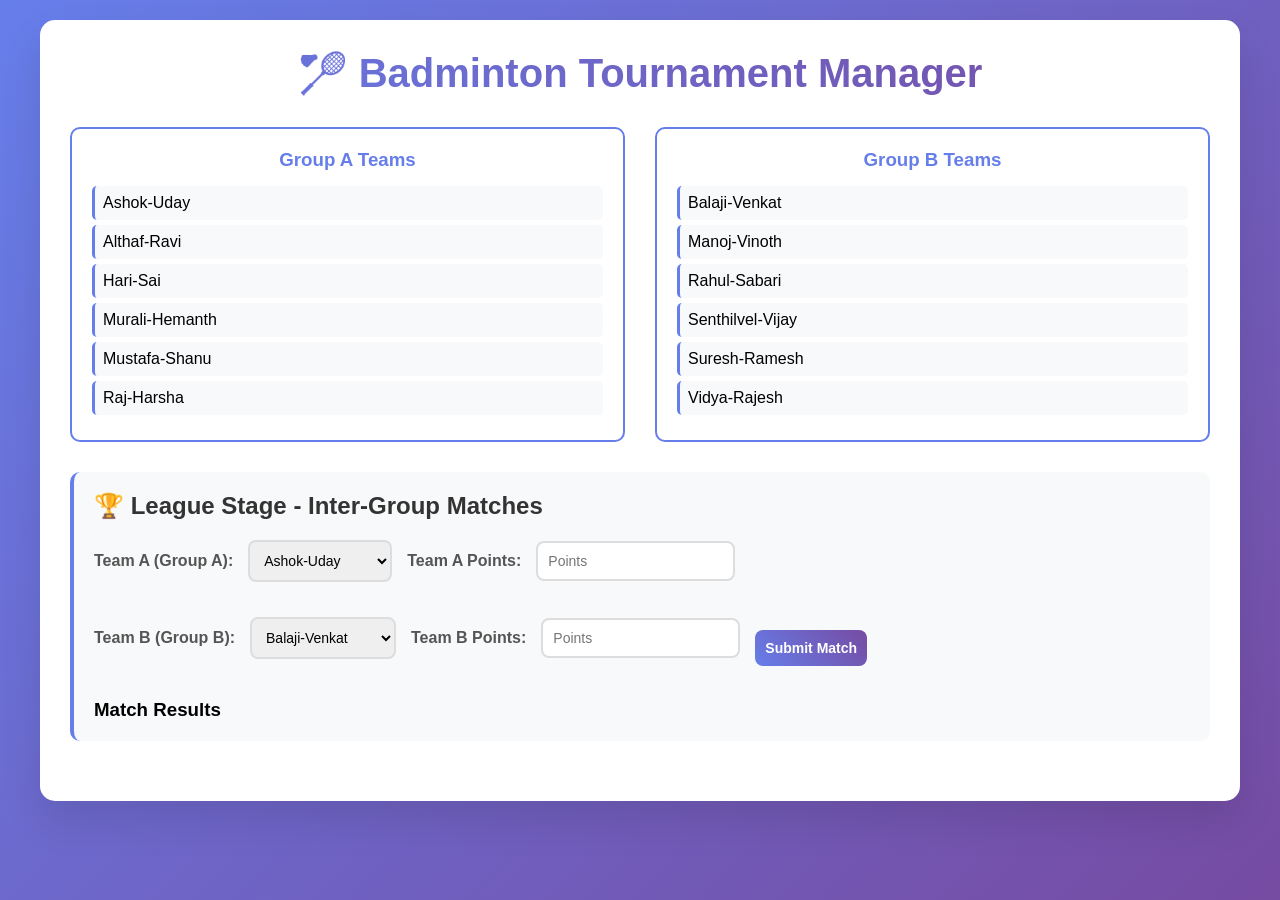
==== index.html @ dc06fa30 "Update Rankings Table" ====
<!DOCTYPE html>
<html lang="en">
<head>
    <meta charset="UTF-8">
    <meta name="viewport" content="width=device-width, initial-scale=1.0">
    <title>Badminton Tournament Manager</title>
    <style>
        * {
            margin: 0;
            padding: 0;
            box-sizing: border-box;
        }
        
        body {
            font-family: 'Arial', sans-serif;
            background: linear-gradient(135deg, #667eea 0%, #764ba2 100%);
            min-height: 100vh;
            padding: 20px;
        }
        
        .container {
            max-width: 1200px;
            margin: 0 auto;
            background: white;
            border-radius: 15px;
            padding: 30px;
            box-shadow: 0 20px 40px rgba(0,0,0,0.1);
        }
        
        h1 {
            text-align: center;
            color: #333;
            margin-bottom: 30px;
            font-size: 2.5em;
            background: linear-gradient(45deg, #667eea, #764ba2);
            -webkit-background-clip: text;
            -webkit-text-fill-color: transparent;
            background-clip: text;
        }
        
        .section {
            margin-bottom: 30px;
            padding: 20px;
            border-radius: 10px;
            background: #f8f9fa;
            border-left: 4px solid #667eea;
        }
        
        .section h2 {
            color: #333;
            margin-bottom: 20px;
            font-size: 1.5em;
        }
        
        .form-group {
            display: flex;
            gap: 15px;
            align-items: center;
            flex-wrap: wrap;
            margin-bottom: 20px;
        }
        
        .form-group label {
            font-weight: bold;
            color: #555;
            min-width: 100px;
        }
        
        select, input, button {
            padding: 10px;
            border: 2px solid #ddd;
            border-radius: 8px;
            font-size: 14px;
            transition: all 0.3s ease;
        }
        
        select:focus, input:focus {
            border-color: #667eea;
            outline: none;
            box-shadow: 0 0 0 3px rgba(102, 126, 234, 0.1);
        }
        
        button {
            background: linear-gradient(45deg, #667eea, #764ba2);
            color: white;
            border: none;
            cursor: pointer;
            font-weight: bold;
            transition: transform 0.3s ease;
        }
        
        button:hover {
            transform: translateY(-2px);
            box-shadow: 0 5px 15px rgba(0,0,0,0.2);
        }
        
        button:disabled {
            opacity: 0.6;
            cursor: not-allowed;
            transform: none;
        }
        
        table {
            width: 100%;
            border-collapse: collapse;
            margin-top: 20px;
            border-radius: 10px;
            overflow: hidden;
            box-shadow: 0 5px 15px rgba(0,0,0,0.1);
        }
        
        th, td {
            padding: 12px;
            text-align: center;
            border-bottom: 1px solid #ddd;
        }
        
        th {
            background: linear-gradient(45deg, #667eea, #764ba2);
            color: white;
            font-weight: bold;
        }
        
        tr:nth-child(even) {
            background-color: #f8f9fa;
        }
        
        tr:hover {
            background-color: #e9ecef;
        }
        
        .ranking-table .top8 {
            background-color: #d4edda !important;
            font-weight: bold;
        }
        
        .tie-breaker {
            background-color: #fff3cd;
            border: 2px solid #ffc107;
            padding: 15px;
            border-radius: 8px;
            margin: 15px 0;
        }
        
        .winner-announcement {
            text-align: center;
            padding: 20px;
            background: linear-gradient(45deg, #28a745, #20c997);
            color: white;
            border-radius: 10px;
            margin-top: 30px;
            font-size: 1.5em;
            font-weight: bold;
        }
        
        .match-result {
            display: inline-block;
            margin: 5px;
            padding: 8px 15px;
            background: #e9ecef;
            border-radius: 20px;
            font-size: 0.9em;
        }
        
        .knockout-match {
            display: flex;
            justify-content: space-between;
            align-items: center;
            background: white;
            padding: 15px;
            margin: 10px 0;
            border-radius: 8px;
            border: 2px solid #ddd;
        }
        
        .teams-setup {
            display: grid;
            grid-template-columns: 1fr 1fr;
            gap: 30px;
            margin-bottom: 30px;
        }
        
        .group {
            padding: 20px;
            background: white;
            border-radius: 10px;
            border: 2px solid #667eea;
        }
        
        .group h3 {
            color: #667eea;
            margin-bottom: 15px;
            text-align: center;
        }
        
        .team-list {
            list-style: none;
            padding: 0;
        }
        
        .team-list li {
            padding: 8px;
            margin: 5px 0;
            background: #f8f9fa;
            border-radius: 5px;
            border-left: 3px solid #667eea;
        }
    </style>
</head>
<body>
    <div class="container">
        <h1>🏸 Badminton Tournament Manager</h1>
        
        <!-- Teams Display -->
        <div class="teams-setup">
            <div class="group">
                <h3>Group A Teams</h3>
                <ul class="team-list" id="groupAList"></ul>
            </div>
            <div class="group">
                <h3>Group B Teams</h3>
                <ul class="team-list" id="groupBList"></ul>
            </div>
        </div>
        
        <!-- League Stage -->
        <div class="section" id="leagueSection">
            <h2>🏆 League Stage - Inter-Group Matches</h2>
            <div class="form-group">
                <div class="form-group">
                     <label>Team A (Group A):</label>
                <select id="teamA"></select>

                <label>Team A Points:</label>
                <input type="number" id="pointsA" min="0" placeholder="Points">
                </div>
               
                <div class="form-group"> 
                     <label>Team B (Group B):</label>
                <select id="teamB"></select>
                
                <label>Team B Points:</label>
                <input type="number" id="pointsB" min="0" placeholder="Points">
                </div>
               
                
                <button onclick="submitMatch()">Submit Match</button>
            </div>
            
            <div id="matchResults">
                <h3>Match Results</h3>
                <table id="resultsTable" style="display: none;">
                    <thead>
                        <tr>
                            <th>Team A</th>
                            <th>Team B</th>
                            <th>Score</th>
                            <th>Winner</th>
                        </tr>
                    </thead>
                    <tbody id="resultsBody"></tbody>
                </table>
            </div>
        </div>
        
        <!-- Rankings -->
        <div class="section" id="rankingsSection" style="display: none;">
            <h2>📊 Team Rankings</h2>
            <table id="rankingsTable" class="ranking-table">
                <thead>
                    <tr>
                        <th>Rank</th>
                        <th>Team</th>
                        <th>Games Played</th>
                        <th>Wins</th>
                        <th>Total Points</th> 
                    </tr>
                </thead>
                <tbody id="rankingsBody"></tbody>
            </table>
        </div>
        
        <!-- Tie Breaker -->
        <div class="section tie-breaker" id="tieBreakerSection" style="display: none;">
            <h2>⚡ Tie Breaker Matches</h2>
            <p>The following teams are tied and need to play additional matches to determine final rankings:</p>
            <div id="tieBreakerMatches"></div>
        </div>
        
        <!-- Knockout Stage -->
        <div class="section" id="knockoutSection" style="display: none;">
            <h2>🥊 Knockout Stage</h2>
            
            <!-- Quarterfinals -->
            <div id="quarterfinalsSection">
                <h3>Quarterfinals</h3>
                <div id="quarterfinalMatches"></div>
            </div>
            
            <!-- Semifinals -->
            <div id="semifinalsSection" style="display: none;">
                <h3>Semifinals</h3>
                <div id="semifinalMatches"></div>
            </div>
            
            <!-- Finals -->
            <div id="finalsSection" style="display: none;">
                <h3>3rd Place & Final</h3>
                <div id="finalMatches"></div>
            </div>
        </div>
        
        <!-- Winner -->
        <div id="winnerSection" style="display: none;" class="winner-announcement">
            <h2>🏆 Tournament Results 🏆</h2>
            <div id="finalResults"></div>
        </div>
    </div>

    <script src="script.js"></script>
</body>
</html>
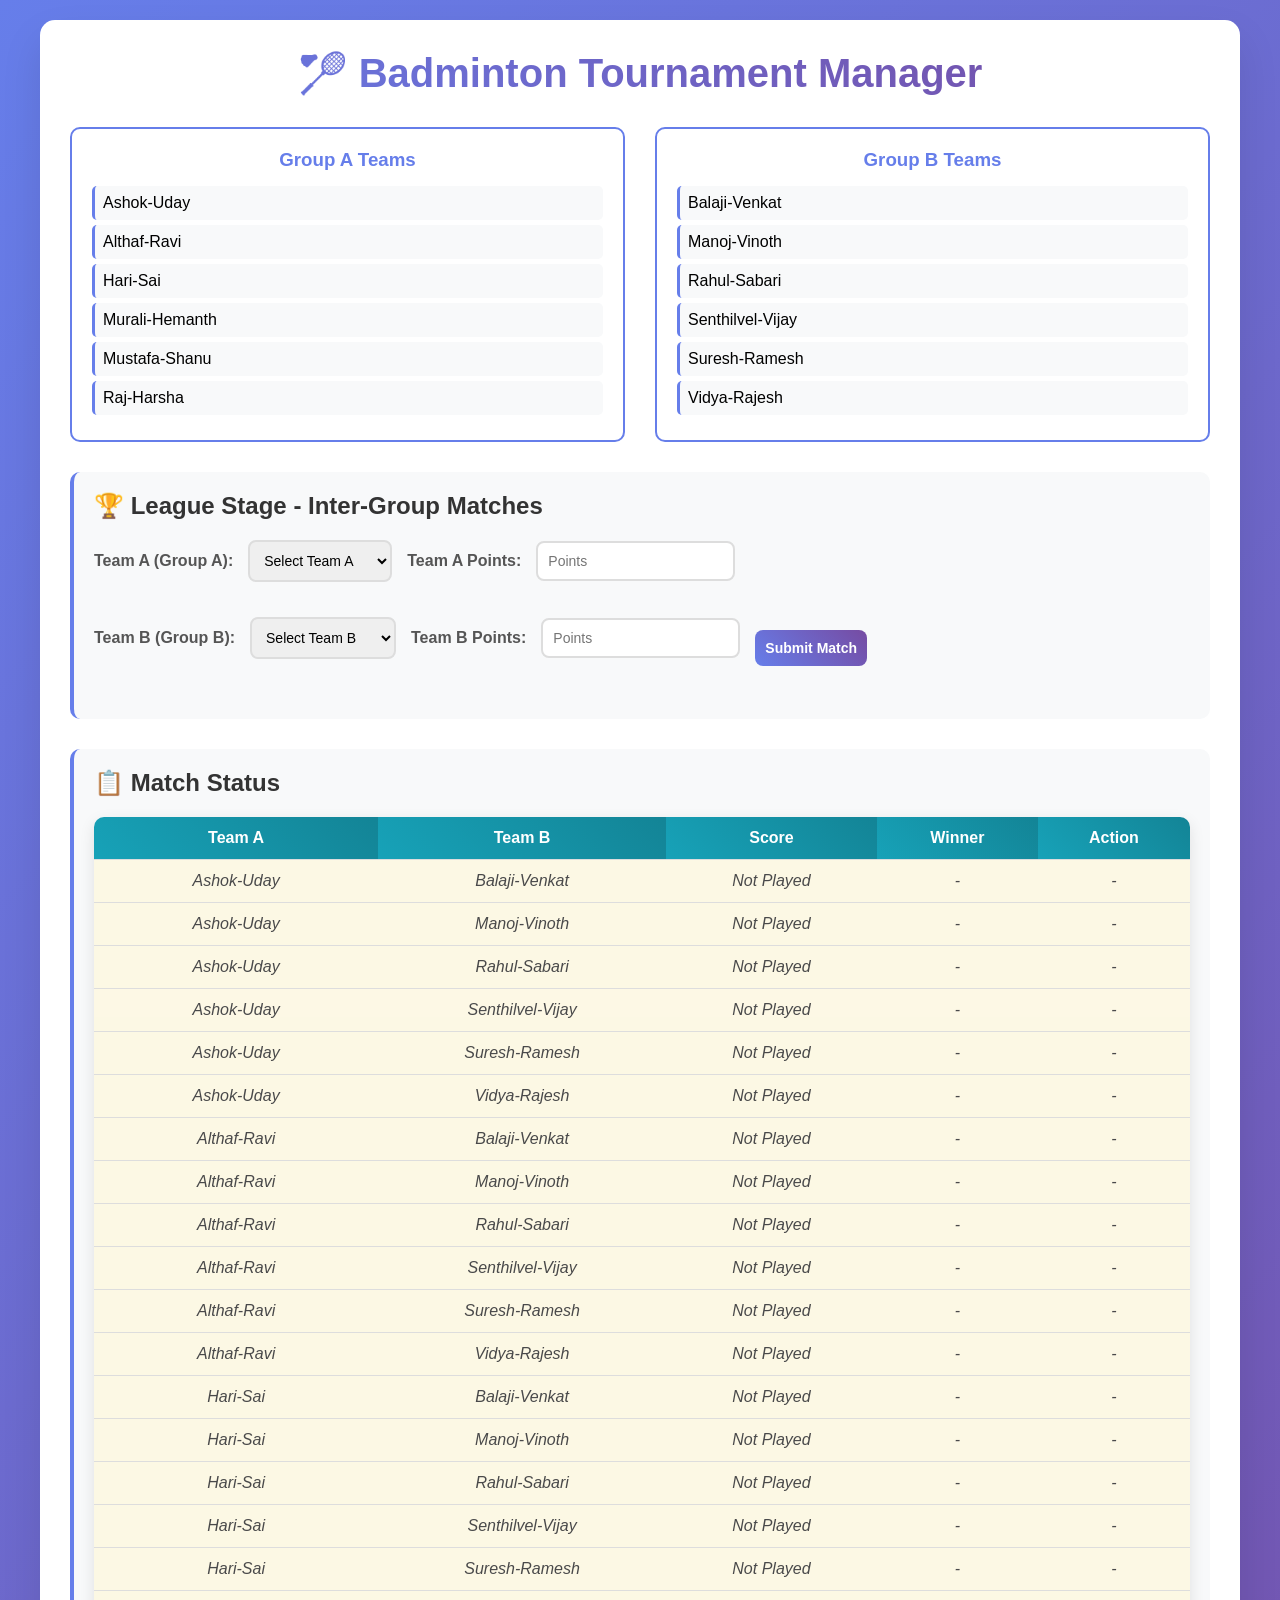
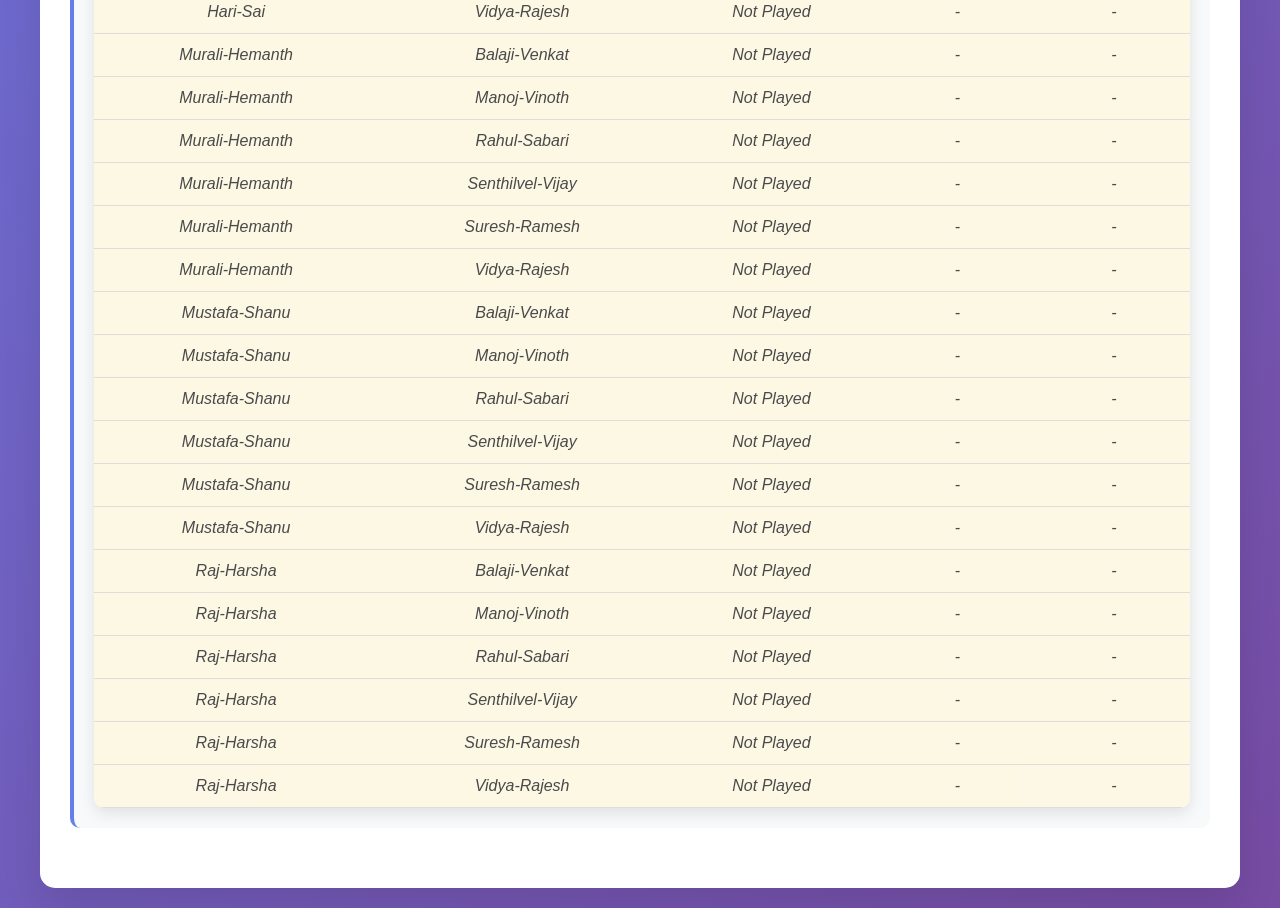
==== commit 94434dc7: "updated code" ====
--- a/index.html
+++ b/index.html
@@ -205,6 +205,102 @@
             border-radius: 5px;
             border-left: 3px solid #667eea;
         }
+        
+        /* New styles for updated features */
+        .tag {
+            display: inline-block;
+            padding: 3px 8px;
+            margin: 0 3px;
+            border-radius: 12px;
+            font-size: 0.75em;
+            font-weight: bold;
+            white-space: nowrap;
+        }
+        
+        .head-to-head {
+            background-color: #28a745;
+            color: white;
+        }
+        
+        .tie-breaker-tag {
+            background-color: #fd7e14;
+            color: white;
+        }
+        
+        .remaining-match {
+            background-color: #fff8dc !important;
+            font-style: italic;
+            opacity: 0.7;
+        }
+        
+        .played-match {
+            background-color: white;
+        }
+        
+        .separator-row {
+            background-color: #495057 !important;
+            color: white !important;
+            text-align: center;
+            font-weight: bold;
+            font-size: 1.1em;
+        }
+        
+        .separator-row td {
+            padding: 15px;
+            border-top: 2px solid #495057;
+            border-bottom: 2px solid #495057;
+        }
+        
+        .edit-btn {
+            background: none;
+            border: none;
+            font-size: 18px;
+            cursor: pointer;
+            padding: 5px;
+            border-radius: 4px;
+            transition: background-color 0.3s ease;
+        }
+        
+        .edit-btn:hover {
+            background-color: #e9ecef;
+            transform: none;
+        }
+        
+        .match-status-table th {
+            background: linear-gradient(45deg, #17a2b8, #138496);
+        }
+        
+        .status-cell {
+            min-width: 150px;
+        }
+        
+        /* Responsive adjustments */
+        @media (max-width: 768px) {
+            .container {
+                padding: 15px;
+            }
+            
+            .teams-setup {
+                grid-template-columns: 1fr;
+            }
+            
+            .form-group {
+                flex-direction: column;
+                align-items: stretch;
+            }
+            
+            .form-group label {
+                min-width: auto;
+            }
+            
+            table {
+                font-size: 12px;
+            }
+            
+            th, td {
+                padding: 8px 4px;
+            }
+        }
     </style>
 </head>
 <body>
@@ -229,43 +325,67 @@
             <div class="form-group">
                 <div class="form-group">
                      <label>Team A (Group A):</label>
-                <select id="teamA"></select>
+                    <select id="teamA">
+                        <option value="">Select Team A</option>
+                    </select>
 
-                <label>Team A Points:</label>
-                <input type="number" id="pointsA" min="0" placeholder="Points">
+                    <label>Team A Points:</label>
+                    <input type="number" id="pointsA" min="0" placeholder="Points">
                 </div>
                
                 <div class="form-group"> 
                      <label>Team B (Group B):</label>
-                <select id="teamB"></select>
+                    <select id="teamB">
+                        <option value="">Select Team B</option>
+                    </select>
                 
-                <label>Team B Points:</label>
-                <input type="number" id="pointsB" min="0" placeholder="Points">
+                    <label>Team B Points:</label>
+                    <input type="number" id="pointsB" min="0" placeholder="Points">
                 </div>
                
-                
-                <button onclick="submitMatch()">Submit Match</button>
-            </div>
-            
-            <div id="matchResults">
-                <h3>Match Results</h3>
-                <table id="resultsTable" style="display: none;">
-                    <thead>
-                        <tr>
-                            <th>Team A</th>
-                            <th>Team B</th>
-                            <th>Score</th>
-                            <th>Winner</th>
-                        </tr>
-                    </thead>
-                    <tbody id="resultsBody"></tbody>
-                </table>
-            </div>
+                <button id="Submit" onclick="submitMatch()">Submit Match</button>
+            </div>
+        </div>
+
+        <!-- Match Status Table -->
+        <div class="section" id="matchStatusSection">
+            <h2>📋 Match Status</h2>
+            <table id="matchStatusTable" class="match-status-table" style="display: none;">
+                <thead>
+                    <tr>
+                        <th>Team A</th>
+                        <th>Team B</th>
+                        <th>Score</th>
+                        <th>Winner</th>
+                        <th>Action</th>
+                    </tr>
+                </thead>
+                <tbody id="matchStatusBody"></tbody>
+            </table>
+        </div>
+        
+        <!-- Match Results -->
+        <div class="section" id="matchResultsSection" style="display: none;">
+            <h2>🎯 Recent Match Results</h2>
+            <table id="resultsTable">
+                <thead>
+                    <tr>
+                        <th>Team A</th>
+                        <th>Team B</th>
+                        <th>Score</th>
+                        <th>Winner</th>
+                    </tr>
+                </thead>
+                <tbody id="resultsBody"></tbody>
+            </table>
         </div>
         
         <!-- Rankings -->
         <div class="section" id="rankingsSection" style="display: none;">
             <h2>📊 Team Rankings</h2>
+            <p style="margin-bottom: 15px; color: #666; font-style: italic;">
+                Top 8 teams (highlighted in green) qualify for knockout stage
+            </p>
             <table id="rankingsTable" class="ranking-table">
                 <thead>
                     <tr>
@@ -273,7 +393,8 @@
                         <th>Team</th>
                         <th>Games Played</th>
                         <th>Wins</th>
-                        <th>Total Points</th> 
+                        <th>Total Points</th>
+                        <th class="status-cell">Status</th>
                     </tr>
                 </thead>
                 <tbody id="rankingsBody"></tbody>
@@ -283,7 +404,9 @@
         <!-- Tie Breaker -->
         <div class="section tie-breaker" id="tieBreakerSection" style="display: none;">
             <h2>⚡ Tie Breaker Matches</h2>
-            <p>The following teams are tied and need to play additional matches to determine final rankings:</p>
+            <p style="margin-bottom: 15px; color: #666;">
+                The following teams are tied and need to play additional matches to determine final rankings:
+            </p>
             <div id="tieBreakerMatches"></div>
         </div>
         
@@ -293,7 +416,10 @@
             
             <!-- Quarterfinals -->
             <div id="quarterfinalsSection">
-                <h3>Quarterfinals</h3>
+                <h3>Quarterfinals (Top 8 Teams)</h3>
+                <p style="margin-bottom: 15px; color: #666; font-size: 0.9em;">
+                    1 vs 8, 2 vs 7, 3 vs 6, 4 vs 5
+                </p>
                 <div id="quarterfinalMatches"></div>
             </div>
             
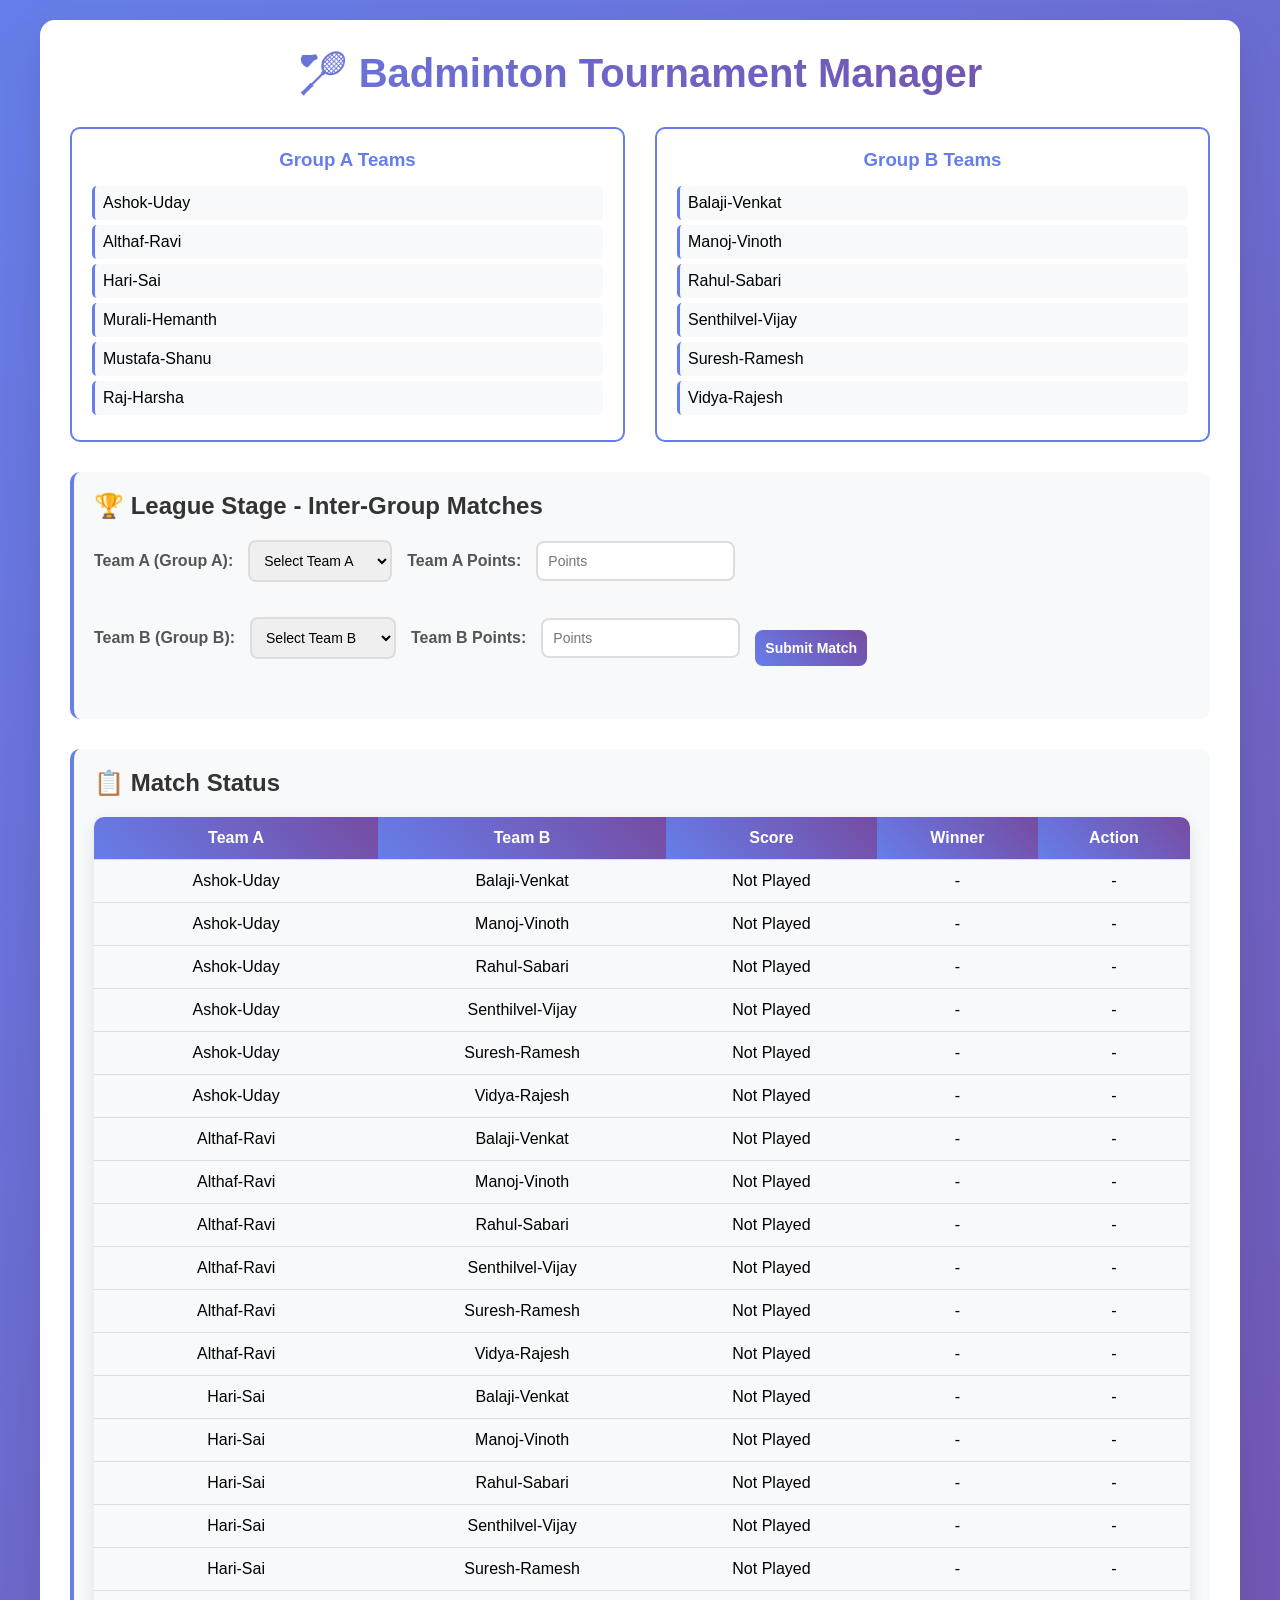
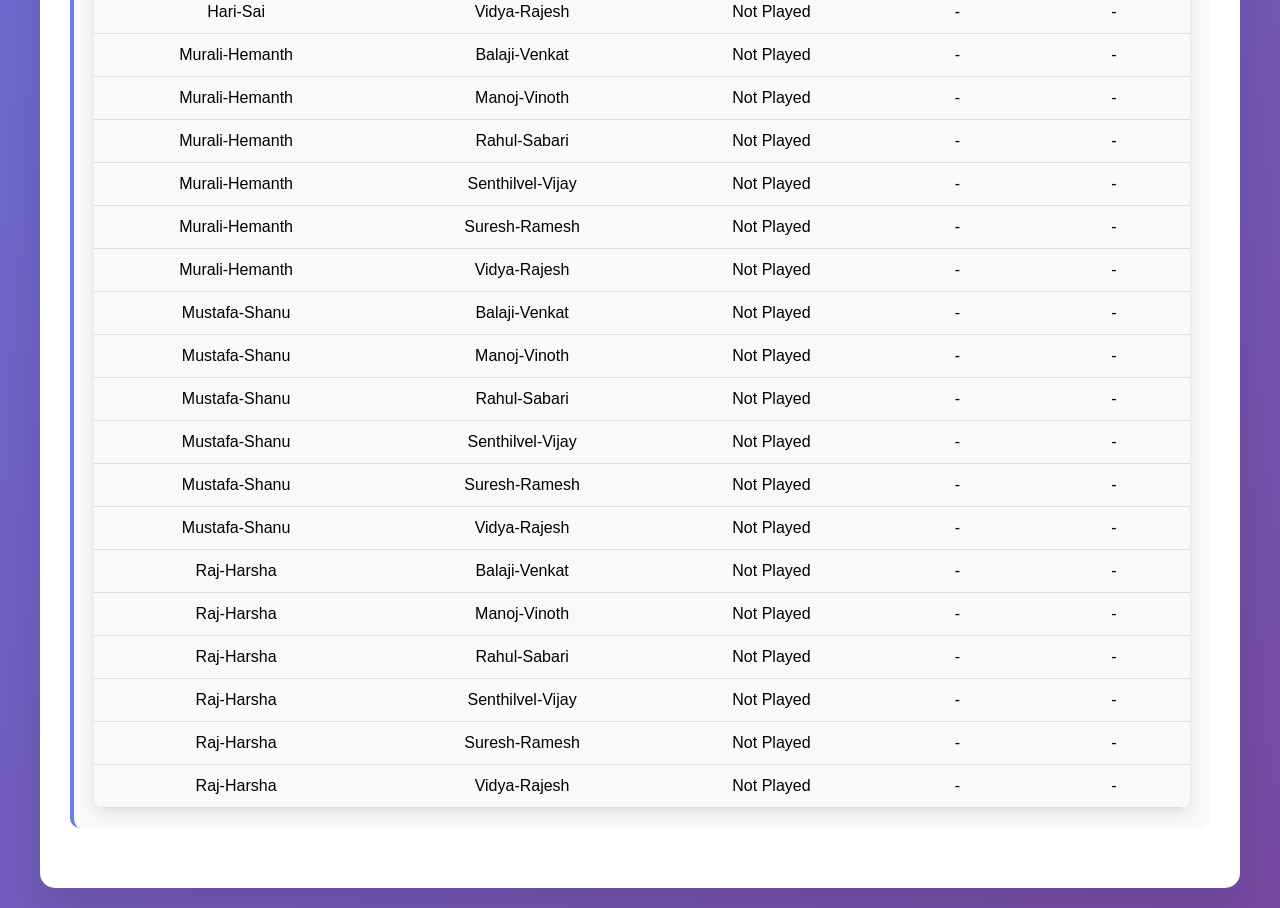
==== commit 4dd39897: "script + HTML" ====
--- a/index.html
+++ b/index.html
@@ -153,15 +153,6 @@
             font-weight: bold;
         }
         
-        .match-result {
-            display: inline-block;
-            margin: 5px;
-            padding: 8px 15px;
-            background: #e9ecef;
-            border-radius: 20px;
-            font-size: 0.9em;
-        }
-        
         .knockout-match {
             display: flex;
             justify-content: space-between;
@@ -206,49 +197,9 @@
             border-left: 3px solid #667eea;
         }
         
-        /* New styles for updated features */
-        .tag {
-            display: inline-block;
-            padding: 3px 8px;
-            margin: 0 3px;
-            border-radius: 12px;
-            font-size: 0.75em;
+        .top8 {
+            background-color: #d4edda !important;
             font-weight: bold;
-            white-space: nowrap;
-        }
-        
-        .head-to-head {
-            background-color: #28a745;
-            color: white;
-        }
-        
-        .tie-breaker-tag {
-            background-color: #fd7e14;
-            color: white;
-        }
-        
-        .remaining-match {
-            background-color: #fff8dc !important;
-            font-style: italic;
-            opacity: 0.7;
-        }
-        
-        .played-match {
-            background-color: white;
-        }
-        
-        .separator-row {
-            background-color: #495057 !important;
-            color: white !important;
-            text-align: center;
-            font-weight: bold;
-            font-size: 1.1em;
-        }
-        
-        .separator-row td {
-            padding: 15px;
-            border-top: 2px solid #495057;
-            border-bottom: 2px solid #495057;
         }
         
         .edit-btn {
@@ -266,15 +217,6 @@
             transform: none;
         }
         
-        .match-status-table th {
-            background: linear-gradient(45deg, #17a2b8, #138496);
-        }
-        
-        .status-cell {
-            min-width: 150px;
-        }
-        
-        /* Responsive adjustments */
         @media (max-width: 768px) {
             .container {
                 padding: 15px;
@@ -350,7 +292,7 @@
         <!-- Match Status Table -->
         <div class="section" id="matchStatusSection">
             <h2>📋 Match Status</h2>
-            <table id="matchStatusTable" class="match-status-table" style="display: none;">
+            <table id="matchStatusTable" style="display: none;">
                 <thead>
                     <tr>
                         <th>Team A</th>
@@ -394,7 +336,7 @@
                         <th>Games Played</th>
                         <th>Wins</th>
                         <th>Total Points</th>
-                        <th class="status-cell">Status</th>
+                        <th>Status</th>
                     </tr>
                 </thead>
                 <tbody id="rankingsBody"></tbody>
@@ -405,7 +347,7 @@
         <div class="section tie-breaker" id="tieBreakerSection" style="display: none;">
             <h2>⚡ Tie Breaker Matches</h2>
             <p style="margin-bottom: 15px; color: #666;">
-                The following teams are tied and need to play additional matches to determine final rankings:
+                The following teams are tied and need to play additional matches to determine final rankings for top 8 positions:
             </p>
             <div id="tieBreakerMatches"></div>
         </div>
@@ -443,6 +385,973 @@
         </div>
     </div>
 
-    <script src="script.js"></script>
-</body>
-</html>+    <script>
+        // Tournament data
+        const groupA = ['Ashok-Uday', 'Althaf-Ravi', 'Hari-Sai', 'Murali-Hemanth', 'Mustafa-Shanu', 'Raj-Harsha'];
+        const groupB = ['Balaji-Venkat', 'Manoj-Vinoth', 'Rahul-Sabari', 'Senthilvel-Vijay', 'Suresh-Ramesh', 'Vidya-Rajesh'];
+
+        let matchResults = [];
+        let teamStats = {};
+        let tieBreakerResults = [];
+        let tieBreakerProcessed = false;
+        let knockoutResults = {
+            quarterfinals: [],
+            semifinals: [],
+            final: null,
+            thirdPlace: null
+        };
+
+        // Initialize
+        function init() {
+            // Initialize team stats
+            [...groupA, ...groupB].forEach(team => {
+                teamStats[team] = {
+                    wins: 0,
+                    totalPoints: 0,
+                    gamesPlayed: 0,
+                    opponents: [],
+                    headToHeadWinner: false,
+                    tieBreakerWinner: false,
+                    tieBreakerRank: null,
+                    group: groupA.includes(team) ? 'A' : 'B'
+                };
+            });
+            
+            populateTeamLists();
+            populateDropdowns();
+            updateMatchStatusTable();
+        }
+
+        function populateTeamLists() {
+            const groupAList = document.getElementById('groupAList');
+            const groupBList = document.getElementById('groupBList');
+            
+            groupA.forEach(team => {
+                const li = document.createElement('li');
+                li.textContent = team;
+                groupAList.appendChild(li);
+            });
+            
+            groupB.forEach(team => {
+                const li = document.createElement('li');
+                li.textContent = team;
+                groupBList.appendChild(li);
+            });
+        }
+
+        function populateDropdowns() {
+            const teamASelect = document.getElementById('teamA');
+            const teamBSelect = document.getElementById('teamB');
+            
+            groupA.forEach(team => {
+                const option = document.createElement('option');
+                option.value = team;
+                option.textContent = team;
+                teamASelect.appendChild(option);
+            });
+            
+            groupB.forEach(team => {
+                const option = document.createElement('option');
+                option.value = team;
+                option.textContent = team;
+                teamBSelect.appendChild(option);
+            });
+            
+            updateAvailableMatches();
+        }
+
+        function updateAvailableMatches() {
+            const teamASelect = document.getElementById('teamA');
+            const teamBSelect = document.getElementById('teamB');
+            
+            // Get all played matches
+            const playedMatches = matchResults.map(match => `${match.teamA}-${match.teamB}`);
+            
+            // Update options based on available matches
+            Array.from(teamASelect.options).forEach(option => {
+                if (option.value) {
+                    const hasAvailableOpponent = groupB.some(teamB => {
+                        const matchKey = `${option.value}-${teamB}`;
+                        return !playedMatches.includes(matchKey);
+                    });
+                    option.disabled = !hasAvailableOpponent;
+                }
+            });
+            
+            updateTeamBOptions();
+        }
+
+        function updateTeamBOptions() {
+            const teamASelect = document.getElementById('teamA');
+            const teamBSelect = document.getElementById('teamB');
+            const selectedTeamA = teamASelect.value;
+            
+            if (!selectedTeamA) return;
+            
+            const playedMatches = matchResults.map(match => `${match.teamA}-${match.teamB}`);
+            
+            Array.from(teamBSelect.options).forEach(option => {
+                if (option.value) {
+                    const matchKey = `${selectedTeamA}-${option.value}`;
+                    option.disabled = playedMatches.includes(matchKey);
+                }
+            });
+        }
+
+        // Generate all possible matches
+        function getAllPossibleMatches() {
+            const allMatches = [];
+            groupA.forEach(teamA => {
+                groupB.forEach(teamB => {
+                    allMatches.push({ teamA, teamB });
+                });
+            });
+            return allMatches;
+        }
+
+        // Update match status table
+        function updateMatchStatusTable() {
+            const tbody = document.getElementById('matchStatusBody');
+            if (!tbody) return;
+            
+            tbody.innerHTML = '';
+            
+            const allMatches = getAllPossibleMatches();
+            const playedMatches = matchResults.map(match => `${match.teamA}-${match.teamB}`);
+            
+            // Separate remaining and played matches
+            const remainingMatches = allMatches.filter(match => 
+                !playedMatches.includes(`${match.teamA}-${match.teamB}`)
+            );
+            
+            const playedMatchesData = matchResults.slice();
+            
+            // Add remaining matches first
+            remainingMatches.forEach(match => {
+                const row = tbody.insertRow();
+                row.classList.add('remaining-match');
+                row.insertCell(0).textContent = match.teamA;
+                row.insertCell(1).textContent = match.teamB;
+                row.insertCell(2).textContent = 'Not Played';
+                row.insertCell(3).textContent = '-';
+                row.insertCell(4).textContent = '-';
+            });
+            
+            // Add separator row if there are both remaining and played matches
+            if (remainingMatches.length > 0 && playedMatchesData.length > 0) {
+                const separatorRow = tbody.insertRow();
+                separatorRow.classList.add('separator-row');
+                separatorRow.innerHTML = '<td colspan="5"><strong>PLAYED MATCHES</strong></td>';
+            }
+            
+            // Add played matches
+            playedMatchesData.forEach((match, index) => {
+                const row = tbody.insertRow();
+                row.classList.add('played-match');
+                row.insertCell(0).textContent = match.teamA;
+                row.insertCell(1).textContent = match.teamB;
+                row.insertCell(2).textContent = `${match.pointsA} - ${match.pointsB}`;
+                row.insertCell(3).textContent = match.winner;
+                
+                const editCell = row.insertCell(4);
+                const editBtn = document.createElement('button');
+                editBtn.innerHTML = '✏️';
+                editBtn.className = 'edit-btn';
+                editBtn.onclick = () => editMatch(index);
+                editBtn.title = 'Edit match result';
+                editCell.appendChild(editBtn);
+            });
+            
+            // Show the table
+            const table = document.getElementById('matchStatusTable');
+            if (table) {
+                table.style.display = 'table';
+            }
+        }
+
+        // Edit match function
+        function editMatch(matchIndex) {
+            const match = matchResults[matchIndex];
+            const newPointsA = prompt(`Enter new points for ${match.teamA}:`, match.pointsA);
+            const newPointsB = prompt(`Enter new points for ${match.teamB}:`, match.pointsB);
+            
+            if (newPointsA === null || newPointsB === null) return;
+            
+            const pointsA = parseInt(newPointsA);
+            const pointsB = parseInt(newPointsB);
+            
+            if (isNaN(pointsA) || isNaN(pointsB)) {
+                alert('Please enter valid numbers');
+                return;
+            }
+            
+            if (pointsA === pointsB) {
+                alert('Points cannot be equal. One team must win.');
+                return;
+            }
+            
+            // Update the match result
+            const oldPointsA = match.pointsA;
+            const oldPointsB = match.pointsB;
+            const oldWinner = match.winner;
+            
+            match.pointsA = pointsA;
+            match.pointsB = pointsB;
+            match.winner = pointsA > pointsB ? match.teamA : match.teamB;
+            
+            // Update team stats
+            teamStats[match.teamA].totalPoints = teamStats[match.teamA].totalPoints - oldPointsA + pointsA;
+            teamStats[match.teamB].totalPoints = teamStats[match.teamB].totalPoints - oldPointsB + pointsB;
+            
+            // Update wins
+            if (oldWinner === match.teamA) {
+                teamStats[match.teamA].wins--;
+            } else {
+                teamStats[match.teamB].wins--;
+            }
+            
+            if (match.winner === match.teamA) {
+                teamStats[match.teamA].wins++;
+            } else {
+                teamStats[match.teamB].wins++;
+            }
+            
+            // Reset tie breaker and head-to-head flags
+            Object.keys(teamStats).forEach(team => {
+                teamStats[team].headToHeadWinner = false;
+                teamStats[team].tieBreakerWinner = false;
+                teamStats[team].tieBreakerRank = null;
+            });
+            
+            // Reset tie breaker processed flag
+            tieBreakerProcessed = false;
+            tieBreakerResults = [];
+            
+            // Clear tie breaker section
+            document.getElementById('tieBreakerSection').style.display = 'none';
+            document.getElementById('tieBreakerMatches').innerHTML = '';
+            
+            // Update displays
+            updateMatchResults();
+            updateRankings();
+            updateMatchStatusTable();
+            
+            // Check if league stage is complete
+            if (matchResults.length === 36) {
+                checkForTieBreakers();
+            }
+        }
+
+        // Add event listener for team A selection
+        document.addEventListener('DOMContentLoaded', function() {
+            const teamASelect = document.getElementById('teamA');
+            if (teamASelect) {
+                teamASelect.addEventListener('change', updateTeamBOptions);
+            }
+        });
+
+        function submitMatch() {
+            const teamA = document.getElementById('teamA').value;
+            const teamB = document.getElementById('teamB').value;
+            const pointsA = parseInt(document.getElementById('pointsA').value) || 0;
+            const pointsB = parseInt(document.getElementById('pointsB').value) || 0;
+            
+            if (!teamA || !teamB) {
+                alert('Please select both teams');
+                return;
+            }
+            
+            if (pointsA === pointsB) {
+                alert('Points cannot be equal. One team must win.');
+                return;
+            }
+            
+            // Check if match already played
+            const matchExists = matchResults.some(match => 
+                (match.teamA === teamA && match.teamB === teamB) ||
+                (match.teamA === teamB && match.teamB === teamA)
+            );
+            
+            if (matchExists) {
+                alert('This match has already been played!');
+                return;
+            }
+            
+            const winner = pointsA > pointsB ? teamA : teamB;
+            
+            // Record match
+            matchResults.push({
+                teamA,
+                teamB,
+                pointsA,
+                pointsB,
+                winner
+            });
+            
+            // Update team stats
+            teamStats[teamA].gamesPlayed++;
+            teamStats[teamB].gamesPlayed++;
+            teamStats[teamA].totalPoints += pointsA;
+            teamStats[teamB].totalPoints += pointsB;
+            teamStats[teamA].opponents.push(teamB);
+            teamStats[teamB].opponents.push(teamA);
+            
+            if (winner === teamA) {
+                teamStats[teamA].wins++;
+            } else {
+                teamStats[teamB].wins++;
+            }
+            
+            // Clear form
+            document.getElementById('pointsA').value = '';
+            document.getElementById('pointsB').value = '';
+            
+            // Update displays
+            updateMatchResults();
+            updateRankings();
+            updateAvailableMatches();
+            updateMatchStatusTable();
+            
+            // Check if league stage is complete
+            if (matchResults.length === 36) { // 6x6 = 36 matches
+                checkForTieBreakers();
+            }
+        }
+
+        function updateMatchResults() {
+            const table = document.getElementById('resultsTable');
+            const tbody = document.getElementById('resultsBody');
+            
+            tbody.innerHTML = '';
+            
+            matchResults.forEach(match => {
+                const row = tbody.insertRow();
+                row.insertCell(0).textContent = match.teamA;
+                row.insertCell(1).textContent = match.teamB;
+                row.insertCell(2).textContent = `${match.pointsA} - ${match.pointsB}`;
+                row.insertCell(3).textContent = match.winner;
+            });
+            
+            document.getElementById('matchResultsSection').style.display = 'block';
+        }
+
+        function updateRankings() {
+            // Sort teams by wins first, then by points, then by tie breaker rank
+            const rankings = Object.entries(teamStats)
+                .sort((a, b) => {
+                    // First by wins
+                    if (b[1].wins !== a[1].wins) return b[1].wins - a[1].wins;
+                    // Then by total points
+                    if (b[1].totalPoints !== a[1].totalPoints) return b[1].totalPoints - a[1].totalPoints;
+                    // Then by tie breaker rank (lower number = better rank)
+                    if (a[1].tieBreakerRank !== null && b[1].tieBreakerRank !== null) {
+                        return a[1].tieBreakerRank - b[1].tieBreakerRank;
+                    }
+                    return 0;
+                });
+            
+            const tbody = document.getElementById('rankingsBody');
+            tbody.innerHTML = '';
+            
+            rankings.forEach((entry, index) => {
+                const row = tbody.insertRow();
+                row.insertCell(0).textContent = index + 1;
+                row.insertCell(1).textContent = entry[0];
+                row.insertCell(2).textContent = entry[1].gamesPlayed;
+                row.insertCell(3).textContent = entry[1].wins;
+                row.insertCell(4).textContent = entry[1].totalPoints;
+                
+                // Add status tags
+                let status = '';
+                if (entry[1].headToHeadWinner) {
+                    status += '<span class="tag head-to-head">Head to Head Winner</span>';
+                }
+                if (entry[1].tieBreakerWinner) {
+                    status += '<span class="tag tie-breaker-tag">Tie Break Winner</span>';
+                }
+                row.insertCell(5).innerHTML = status;
+                
+                // Highlight top 8
+                if (index < 8) {
+                    row.classList.add('top8');
+                }
+            });
+            
+            document.getElementById('rankingsSection').style.display = 'block';
+        }
+
+        function checkForTieBreakers() {
+            // Prevent duplicate processing
+            if (tieBreakerProcessed) {
+                return;
+            }
+            
+            console.log('Checking for tie breakers...');
+            
+            // Reset all flags first
+            Object.keys(teamStats).forEach(team => {
+                teamStats[team].headToHeadWinner = false;
+                teamStats[team].tieBreakerWinner = false;
+                teamStats[team].tieBreakerRank = null;
+            });
+            
+            const rankings = Object.entries(teamStats)
+                .sort((a, b) => {
+                    if (b[1].wins !== a[1].wins) return b[1].wins - a[1].wins;
+                    if (b[1].totalPoints !== a[1].totalPoints) return b[1].totalPoints - a[1].totalPoints;
+                    return 0;
+                });
+            
+            console.log('Current rankings:', rankings.map((r, i) => `${i+1}. ${r[0]} (W:${r[1].wins}, P:${r[1].totalPoints})`));
+            
+            // NEW LOGIC: Only check ties that affect top 8 positions AND involve same-group teams
+            const tiedGroups = [];
+            let i = 0;
+            while (i < rankings.length) {
+                let currentGroup = [rankings[i][0]];
+                let j = i + 1;
+                
+                while (j < rankings.length && 
+                       rankings[j][1].wins === rankings[i][1].wins && 
+                       rankings[j][1].totalPoints === rankings[i][1].totalPoints) {
+                    currentGroup.push(rankings[j][0]);
+                    j++;
+                }
+                
+                if (currentGroup.length > 1) {
+                    const startPosition = i + 1;
+                    const endPosition = j;
+                    
+                    // Only need tie-breaker if:
+                    // 1. The tie crosses the top 8 boundary (positions 8-9)
+                    // 2. OR teams from the same group are involved in positions that could affect top 8
+                    const crossesTop8Boundary = startPosition <= 8 && endPosition > 8;
+                    const hasSameGroupTeams = checkSameGroupInTie(currentGroup);
+                    const affectsTop8 = startPosition <= 10; // Check a bit beyond top 8 to be safe
+                    
+                    console.log(`Tied group at positions ${startPosition}-${endPosition}: ${currentGroup.join(', ')}`);
+                    console.log(`Crosses top 8 boundary: ${crossesTop8Boundary}, Has same group teams: ${hasSameGroupTeams}, Affects top 8: ${affectsTop8}`);
+                    
+                    if (affectsTop8 && (crossesTop8Boundary || hasSameGroupTeams)) {
+                        console.log(`Processing tie-breaker for: ${currentGroup.join(', ')}`);
+                        
+                        const resolved = resolveByHeadToHead(currentGroup);
+                        if (!resolved) {
+                            tiedGroups.push({
+                                teams: currentGroup,
+                                positions: currentGroup.map(team => 
+                                    rankings.findIndex(entry => entry[0] === team) + 1
+                                ),
+                                startPos: startPosition
+                            });
+                        } else {
+                            console.log(`Resolved by head-to-head: ${currentGroup.join(', ')}`);
+                        }
+                    } else {
+                        console.log(`Skipping tie-breaker (doesn't affect top 8 qualification): ${currentGroup.join(', ')}`);
+                    }
+                }
+                
+                i = j;
+            }
+            
+            if (tiedGroups.length === 0) {
+                console.log('No tie breakers needed, starting knockout stage');
+                updateRankings();
+                startKnockoutStage();
+            } else {
+                console.log(`Creating ${tiedGroups.length} tie-breaker(s)`);
+                tiedGroups.forEach(group => {
+                    createTieBreaker(group.teams, group.startPos);
+                });
+                tieBreakerProcessed = true;
+            }
+        }
+
+        function checkSameGroupInTie(teams) {
+            const groupATeams = teams.filter(team => teamStats[team].group === 'A');
+            const groupBTeams = teams.filter(team => teamStats[team].group === 'B');
+            return groupATeams.length > 1 || groupBTeams.length > 1;
+        }
+
+        function resolveByHeadToHead(tiedTeams) {
+            // Check if all teams have played each other
+            for (let i = 0; i < tiedTeams.length; i++) {
+                for (let j = i + 1; j < tiedTeams.length; j++) {
+                    const teamA = tiedTeams[i];
+                    const teamB = tiedTeams[j];
+                    
+                    const hasPlayed = matchResults.some(match =>
+                        (match.teamA === teamA && match.teamB === teamB) ||
+                        (match.teamA === teamB && match.teamB === teamA)
+                    );
+                    
+                    if (!hasPlayed) {
+                        return false; // Need tie breaker
+                    }
+                }
+            }
+            
+            // All have played, resolve by head-to-head
+            const h2hStats = {};
+            tiedTeams.forEach(team => {
+                h2hStats[team] = { wins: 0, points: 0 };
+            });
+            
+            matchResults.forEach(match => {
+                if (tiedTeams.includes(match.teamA) && tiedTeams.includes(match.teamB)) {
+                    if (match.winner === match.teamA) {
+                        h2hStats[match.teamA].wins++;
+                    } else {
+                        h2hStats[match.teamB].wins++;
+                    }
+                    h2hStats[match.teamA].points += match.pointsA;
+                    h2hStats[match.teamB].points += match.pointsB;
+                }
+            });
+            
+            // Sort by head-to-head performance
+            const h2hRanked = Object.entries(h2hStats)
+                .sort((a, b) => {
+                    if (b[1].wins !== a[1].wins) return b[1].wins - a[1].wins;
+                    return b[1].points - a[1].points;
+                });
+            
+            // Check if head-to-head actually resolves the tie
+            let isResolved = true;
+            for (let i = 0; i < h2hRanked.length - 1; i++) {
+                if (h2hRanked[i][1].wins === h2hRanked[i+1][1].wins && 
+                    h2hRanked[i][1].points === h2hRanked[i+1][1].points) {
+                    isResolved = false;
+                    break;
+                }
+            }
+            
+            if (isResolved) {
+                // Mark teams as head-to-head winners (all but the last one get the tag)
+                for (let i = 0; i < h2hRanked.length - 1; i++) {
+                    teamStats[h2hRanked[i][0]].headToHeadWinner = true;
+                }
+                return true;
+            }
+            
+            return false; // Still tied, need tie breaker
+        }
+
+        function createTieBreaker(tiedTeams, startPosition) {
+            document.getElementById('tieBreakerSection').style.display = 'block';
+            
+            const container = document.getElementById('tieBreakerMatches');
+            if (container.children.length === 0) {
+                container.innerHTML = '';
+            }
+            
+            // Add title showing what positions are being decided
+            const titleDiv = document.createElement('div');
+            titleDiv.innerHTML = `<h3>Tie Breaker for positions ${startPosition} to ${startPosition + tiedTeams.length - 1}</h3>`;
+            titleDiv.style.marginBottom = '20px';
+            container.appendChild(titleDiv);
+            
+            // Create tie breaker matches (round robin between tied teams)
+            tiedTeams.forEach((teamA, i) => {
+                tiedTeams.slice(i + 1).forEach(teamB => {
+                    const matchDiv = document.createElement('div');
+                    matchDiv.className = 'knockout-match';
+                    matchDiv.innerHTML = `
+                        <span>${teamA} vs ${teamB}</span>
+                        <div>
+                            <input type="number" id="tie_${teamA.replace(/[^a-zA-Z0-9]/g, '_')}_${teamB.replace(/[^a-zA-Z0-9]/g, '_')}_A" placeholder="${teamA} points" min="0">
+                            <input type="number" id="tie_${teamA.replace(/[^a-zA-Z0-9]/g, '_')}_${teamB.replace(/[^a-zA-Z0-9]/g, '_')}_B" placeholder="${teamB} points" min="0">
+                            <button onclick="submitTieBreaker('${teamA}', '${teamB}', ${JSON.stringify(tiedTeams).replace(/"/g, '&quot;')})">Submit</button>
+                        </div>
+                    `;
+                    container.appendChild(matchDiv);
+                });
+            });
+        }
+
+        function submitTieBreaker(teamA, teamB, tiedTeams) {
+            const teamAId = teamA.replace(/[^a-zA-Z0-9]/g, '_');
+            const teamBId = teamB.replace(/[^a-zA-Z0-9]/g, '_');
+            
+            const pointsA = parseInt(document.getElementById(`tie_${teamAId}_${teamBId}_A`).value) || 0;
+            const pointsB = parseInt(document.getElementById(`tie_${teamAId}_${teamBId}_B`).value) || 0;
+            
+            if (pointsA === pointsB) {
+                alert('Tie breaker cannot end in a tie!');
+                return;
+            }
+            
+            const winner = pointsA > pointsB ? teamA : teamB;
+            
+            tieBreakerResults.push({
+                teamA,
+                teamB,
+                pointsA,
+                pointsB,
+                winner
+            });
+            
+            // Disable the match inputs
+            document.getElementById(`tie_${teamAId}_${teamBId}_A`).disabled = true;
+            document.getElementById(`tie_${teamAId}_${teamBId}_B`).disabled = true;
+            
+            // Check if all tie breakers are complete for this group
+            const totalTieBreakersNeeded = (tiedTeams.length * (tiedTeams.length - 1)) / 2;
+            const completedTieBreakers = tieBreakerResults.filter(tb => 
+                tiedTeams.includes(tb.teamA) && tiedTeams.includes(tb.teamB)
+            ).length;
+            
+            if (completedTieBreakers === totalTieBreakersNeeded) {
+                // Calculate tie breaker standings
+                const tbStats = {};
+                tiedTeams.forEach(team => {
+                    tbStats[team] = { wins: 0, points: 0 };
+                });
+                
+                tieBreakerResults.forEach(tb => {
+                    if (tiedTeams.includes(tb.teamA) && tiedTeams.includes(tb.teamB)) {
+                        if (tb.winner === tb.teamA) {
+                            tbStats[tb.teamA].wins++;
+                        } else {
+                            tbStats[tb.teamB].wins++;
+                        }
+                        tbStats[tb.teamA].points += tb.pointsA;
+                        tbStats[tb.teamB].points += tb.pointsB;
+                    }
+                });
+                
+                // Sort by tie breaker performance
+                const tbRanked = Object.entries(tbStats)
+                    .sort((a, b) => {
+                        if (b[1].wins !== a[1].wins) return b[1].wins - a[1].wins;
+                        return b[1].points - a[1].points;
+                    });
+                
+                // Assign tie breaker ranks and mark winners
+                tbRanked.forEach(([team], index) => {
+                    teamStats[team].tieBreakerRank = index;
+                    if (index < tbRanked.length - 1) {
+                        teamStats[team].tieBreakerWinner = true;
+                    }
+                });
+                
+                updateRankings();
+                
+                setTimeout(() => {
+                    // Check if there are more ties to resolve
+                    const stillTied = checkForMoreTies();
+                    if (!stillTied) {
+                        startKnockoutStage();
+                    }
+                }, 1000);
+            } else {
+                updateRankings();
+            }
+        }
+
+        function checkForMoreTies() {
+            const rankings = Object.entries(teamStats)
+                .sort((a, b) => {
+                    if (b[1].wins !== a[1].wins) return b[1].wins - a[1].wins;
+                    if (b[1].totalPoints !== a[1].totalPoints) return b[1].totalPoints - a[1].totalPoints;
+                    if (a[1].tieBreakerRank !== null && b[1].tieBreakerRank !== null) {
+                        return a[1].tieBreakerRank - b[1].tieBreakerRank;
+                    }
+                    return 0;
+                });
+            
+            // Check if there are still ties affecting top 8
+            for (let i = 0; i < Math.min(10, rankings.length - 1); i++) {
+                const current = rankings[i][1];
+                const next = rankings[i + 1][1];
+                
+                if (current.wins === next.wins && 
+                    current.totalPoints === next.totalPoints &&
+                    current.tieBreakerRank === next.tieBreakerRank) {
+                    // Check if this tie affects top 8 and involves same group
+                    if (i < 8 || i + 1 === 8) {
+                        const tiedTeams = [rankings[i][0]];
+                        let j = i + 1;
+                        while (j < rankings.length && 
+                               rankings[j][1].wins === current.wins &&
+                               rankings[j][1].totalPoints === current.totalPoints &&
+                               rankings[j][1].tieBreakerRank === current.tieBreakerRank) {
+                            tiedTeams.push(rankings[j][0]);
+                            j++;
+                        }
+                        
+                        if (checkSameGroupInTie(tiedTeams)) {
+                            tieBreakerProcessed = false;
+                            checkForTieBreakers();
+                            return true;
+                        }
+                    }
+                }
+            }
+            
+            return false;
+        }
+
+        function startKnockoutStage() {
+            const rankings = Object.entries(teamStats)
+                .sort((a, b) => {
+                    if (b[1].wins !== a[1].wins) return b[1].wins - a[1].wins;
+                    if (b[1].totalPoints !== a[1].totalPoints) return b[1].totalPoints - a[1].totalPoints;
+                    if (a[1].tieBreakerRank !== null && b[1].tieBreakerRank !== null) {
+                        return a[1].tieBreakerRank - b[1].tieBreakerRank;
+                    }
+                    return 0;
+                });
+            
+            const top8 = rankings.slice(0, 8).map(entry => entry[0]);
+            
+            console.log('Starting knockout stage with top 8:', top8);
+            
+            document.getElementById('knockoutSection').style.display = 'block';
+            document.getElementById('leagueSection').style.display = 'none';
+            document.getElementById('tieBreakerSection').style.display = 'none';
+            
+            createQuarterfinals(top8);
+        }
+
+        function createQuarterfinals(top8) {
+            const matches = [
+                [top8[0], top8[7]], // 1 vs 8
+                [top8[1], top8[6]], // 2 vs 7
+                [top8[2], top8[5]], // 3 vs 6
+                [top8[3], top8[4]]  // 4 vs 5
+            ];
+            
+            const container = document.getElementById('quarterfinalMatches');
+            container.innerHTML = '';
+            
+            matches.forEach((match, index) => {
+                const matchDiv = document.createElement('div');
+                matchDiv.className = 'knockout-match';
+                matchDiv.innerHTML = `
+                    <span>QF${index + 1}: ${match[0]} vs ${match[1]}</span>
+                    <div>
+                        <input type="number" id="qf_${index}_A" placeholder="${match[0]} points" min="0">
+                        <input type="number" id="qf_${index}_B" placeholder="${match[1]} points" min="0">
+                        <button onclick="submitQuarterfinal(${index}, '${match[0]}', '${match[1]}')">Submit</button>
+                    </div>
+                `;
+                container.appendChild(matchDiv);
+            });
+        }
+
+        function submitQuarterfinal(matchIndex, teamA, teamB) {
+            const pointsA = parseInt(document.getElementById(`qf_${matchIndex}_A`).value) || 0;
+            const pointsB = parseInt(document.getElementById(`qf_${matchIndex}_B`).value) || 0;
+            
+            if (pointsA === pointsB) {
+                alert('Knockout matches cannot end in a tie!');
+                return;
+            }
+            
+            const winner = pointsA > pointsB ? teamA : teamB;
+            
+            knockoutResults.quarterfinals[matchIndex] = {
+                teamA,
+                teamB,
+                pointsA,
+                pointsB,
+                winner
+            };
+            
+            // Disable inputs
+            document.getElementById(`qf_${matchIndex}_A`).disabled = true;
+            document.getElementById(`qf_${matchIndex}_B`).disabled = true;
+            
+            // Check if all quarterfinals are complete
+            if (knockoutResults.quarterfinals.length === 4 && knockoutResults.quarterfinals.every(qf => qf)) {
+                createSemifinals();
+            }
+        }
+
+        function createSemifinals() {
+            document.getElementById('semifinalsSection').style.display = 'block';
+            
+            const winners = knockoutResults.quarterfinals.map(qf => qf.winner);
+            const matches = [
+                [winners[0], winners[2]], // QF1 winner vs QF3 winner
+                [winners[1], winners[3]]  // QF2 winner vs QF4 winner
+            ];
+            
+            const container = document.getElementById('semifinalMatches');
+            container.innerHTML = '';
+            
+            matches.forEach((match, index) => {
+                const matchDiv = document.createElement('div');
+                matchDiv.className = 'knockout-match';
+                matchDiv.innerHTML = `
+                    <span>SF${index + 1}: ${match[0]} vs ${match[1]}</span>
+                    <div>
+                        <input type="number" id="sf_${index}_A" placeholder="${match[0]} points" min="0">
+                        <input type="number" id="sf_${index}_B" placeholder="${match[1]} points" min="0">
+                        <button onclick="submitSemifinal(${index}, '${match[0]}', '${match[1]}')">Submit</button>
+                    </div>
+                `;
+                container.appendChild(matchDiv);
+            });
+        }
+
+        function submitSemifinal(matchIndex, teamA, teamB) {
+            const pointsA = parseInt(document.getElementById(`sf_${matchIndex}_A`).value) || 0;
+            const pointsB = parseInt(document.getElementById(`sf_${matchIndex}_B`).value) || 0;
+            
+            if (pointsA === pointsB) {
+                alert('Knockout matches cannot end in a tie!');
+                return;
+            }
+            
+            const winner = pointsA > pointsB ? teamA : teamB;
+            const loser = pointsA > pointsB ? teamB : teamA;
+            
+            knockoutResults.semifinals[matchIndex] = {
+                teamA,
+                teamB,
+                pointsA,
+                pointsB,
+                winner,
+                loser
+            };
+            
+            // Disable inputs
+            document.getElementById(`sf_${matchIndex}_A`).disabled = true;
+            document.getElementById(`sf_${matchIndex}_B`).disabled = true;
+            
+            // Check if both semifinals are complete
+            if (knockoutResults.semifinals.length === 2 && knockoutResults.semifinals.every(sf => sf)) {
+                createFinals();
+            }
+        }
+
+        function createFinals() {
+            document.getElementById('finalsSection').style.display = 'block';
+            
+            const sf1 = knockoutResults.semifinals[0];
+            const sf2 = knockoutResults.semifinals[1];
+            
+            const container = document.getElementById('finalMatches');
+            container.innerHTML = `
+                <div class="knockout-match">
+                    <span>3rd Place: ${sf1.loser} vs ${sf2.loser}</span>
+                    <div>
+                        <input type="number" id="third_A" placeholder="${sf1.loser} points" min="0">
+                        <input type="number" id="third_B" placeholder="${sf2.loser} points" min="0">
+                        <button onclick="submitThirdPlace('${sf1.loser}', '${sf2.loser}')">Submit</button>
+                    </div>
+                </div>
+                <div class="knockout-match">
+                    <span>Final: ${sf1.winner} vs ${sf2.winner}</span>
+                    <div>
+                        <input type="number" id="final_A" placeholder="${sf1.winner} points" min="0">
+                        <input type="number" id="final_B" placeholder="${sf2.winner} points" min="0">
+                        <button onclick="submitFinal('${sf1.winner}', '${sf2.winner}')">Submit</button>
+                    </div>
+                </div>
+            `;
+        }
+
+        function submitThirdPlace(teamA, teamB) {
+            const pointsA = parseInt(document.getElementById('third_A').value) || 0;
+            const pointsB = parseInt(document.getElementById('third_B').value) || 0;
+            
+            if (pointsA === pointsB) {
+                alert('Knockout matches cannot end in a tie!');
+                return;
+            }
+            
+            const winner = pointsA > pointsB ? teamA : teamB;
+            
+            knockoutResults.thirdPlace = {
+                teamA,
+                teamB,
+                pointsA,
+                pointsB,
+                winner
+            };
+            
+            // Disable inputs
+            document.getElementById('third_A').disabled = true;
+            document.getElementById('third_B').disabled = true;
+            
+            checkTournamentComplete();
+        }
+
+        function submitFinal(teamA, teamB) {
+            const pointsA = parseInt(document.getElementById('final_A').value) || 0;
+            const pointsB = parseInt(document.getElementById('final_B').value) || 0;
+            
+            if (pointsA === pointsB) {
+                alert('Knockout matches cannot end in a tie!');
+                return;
+            }
+            
+            const winner = pointsA > pointsB ? teamA : teamB;
+            const runnerUp = pointsA > pointsB ? teamB : teamA;
+            
+            knockoutResults.final = {
+                teamA,
+                teamB,
+                pointsA,
+                pointsB,
+                winner,
+                runnerUp
+            };
+            
+            // Disable inputs
+            document.getElementById('final_A').disabled = true;
+            document.getElementById('final_B').disabled = true;
+            
+            checkTournamentComplete();
+        }
+
+        function checkTournamentComplete() {
+            if (knockoutResults.final && knockoutResults.thirdPlace) {
+                displayFinalResults();
+            }
+        }
+
+        function displayFinalResults() {
+            const winnerSection = document.getElementById('winnerSection');
+            const resultsDiv = document.getElementById('finalResults');
+            
+            const champion = knockoutResults.final.winner;
+            const runnerUp = knockoutResults.final.runnerUp;
+            const thirdPlace = knockoutResults.thirdPlace.winner;
+            const fourthPlace = knockoutResults.thirdPlace.teamA === thirdPlace ? 
+                knockoutResults.thirdPlace.teamB : knockoutResults.thirdPlace.teamA;
+            
+            resultsDiv.innerHTML = `
+                <div style="margin: 10px 0; font-size: 1.3em;">
+                    🥇 <strong>Champion:</strong> ${champion}
+                </div>
+                <div style="margin: 10px 0; font-size: 1.2em;">
+                    🥈 <strong>Runner-up:</strong> ${runnerUp}
+                </div>
+                <div style="margin: 10px 0; font-size: 1.1em;">
+                    🥉 <strong>3rd Place:</strong> ${thirdPlace}
+                </div>
+                <div style="margin: 10px 0; font-size: 1.0em;">
+                    <strong>4th Place:</strong> ${fourthPlace}
+                </div>
+                <div style="margin-top: 20px; font-size: 0.9em; opacity: 0.8;">
+                    Final Score: ${knockoutResults.final.pointsA} - ${knockoutResults.final.pointsB}<br>
+                    3rd Place Score: ${knockoutResults.thirdPlace.pointsA} - ${knockoutResults.thirdPlace.pointsB}
+                </div>
+            `;
+            
+            winnerSection.style.display = 'block';
+            
+            // Scroll to results
+            winnerSection.scrollIntoView({ behavior: 'smooth' });
+        }
+
+        // Initialize the tournament when the DOM is loaded
+        document.addEventListener('DOMContentLoaded', function() {
+            init();
+        });
+    </script>
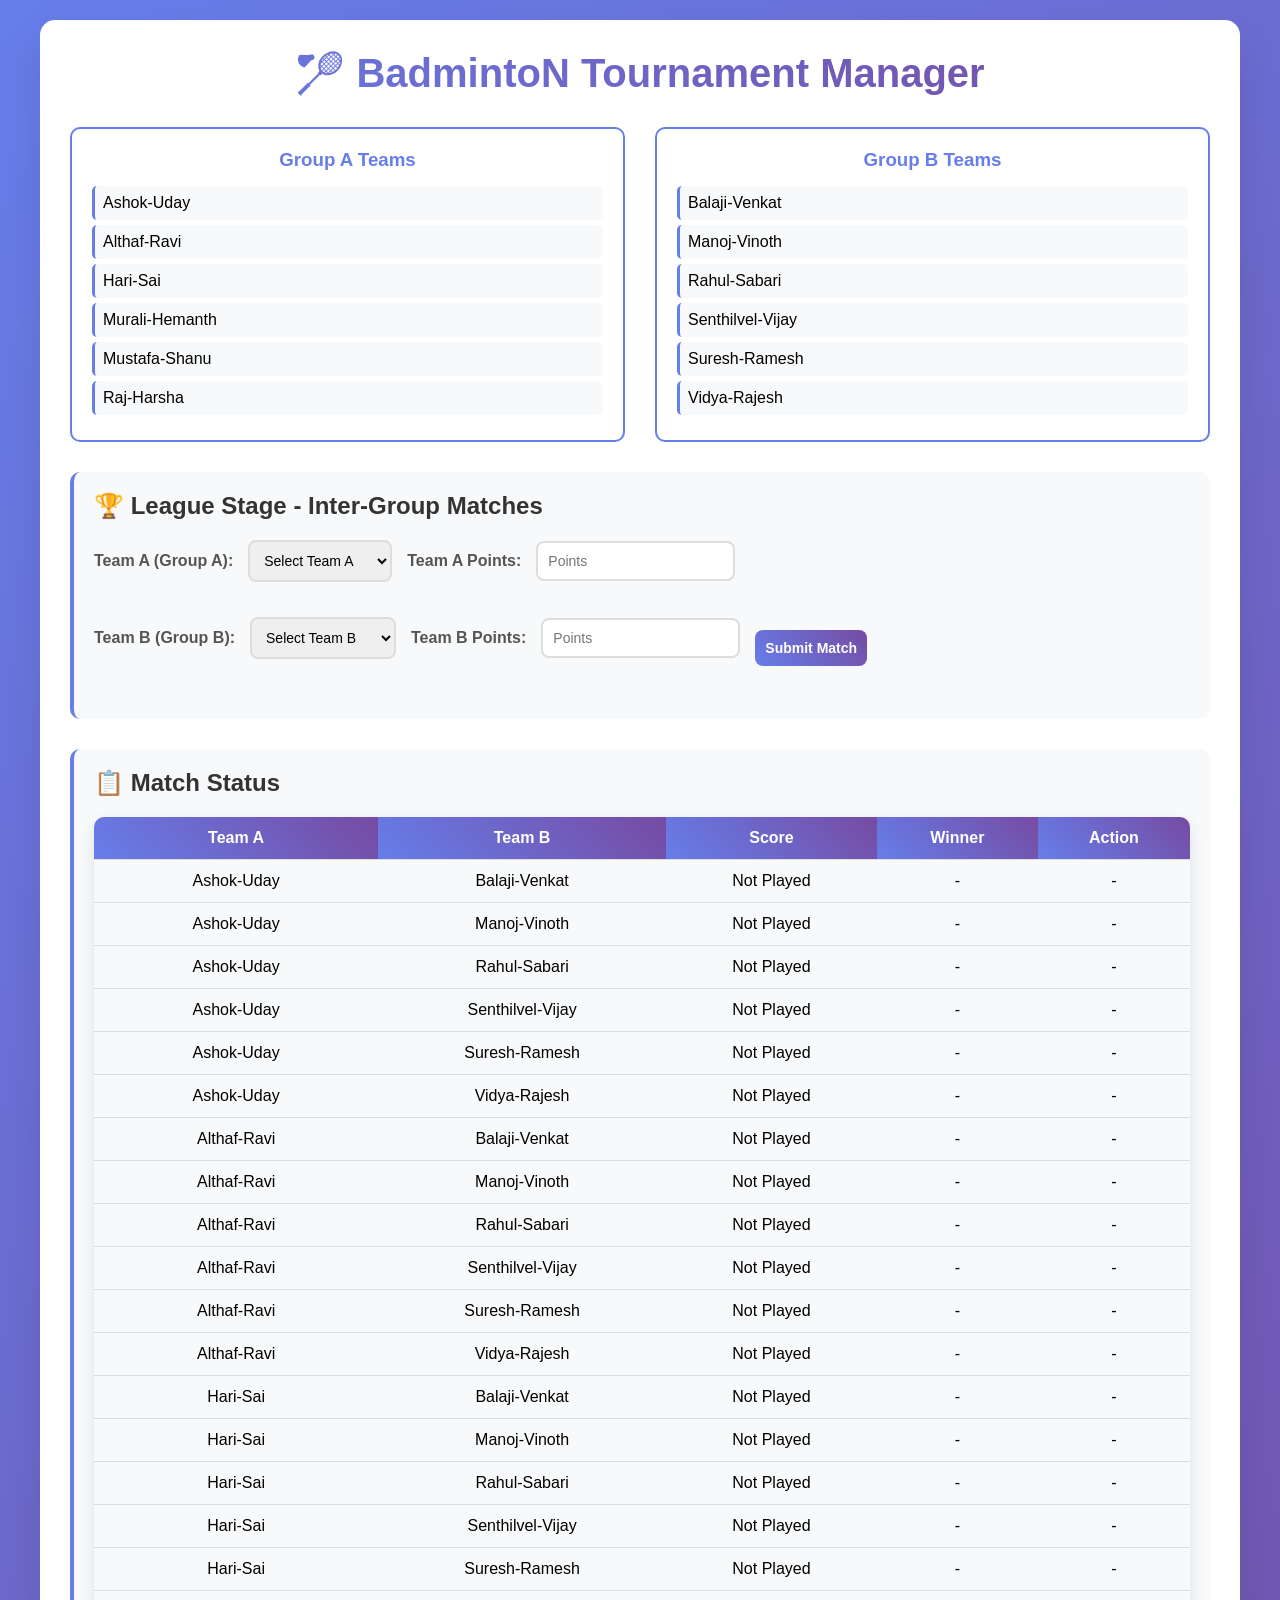
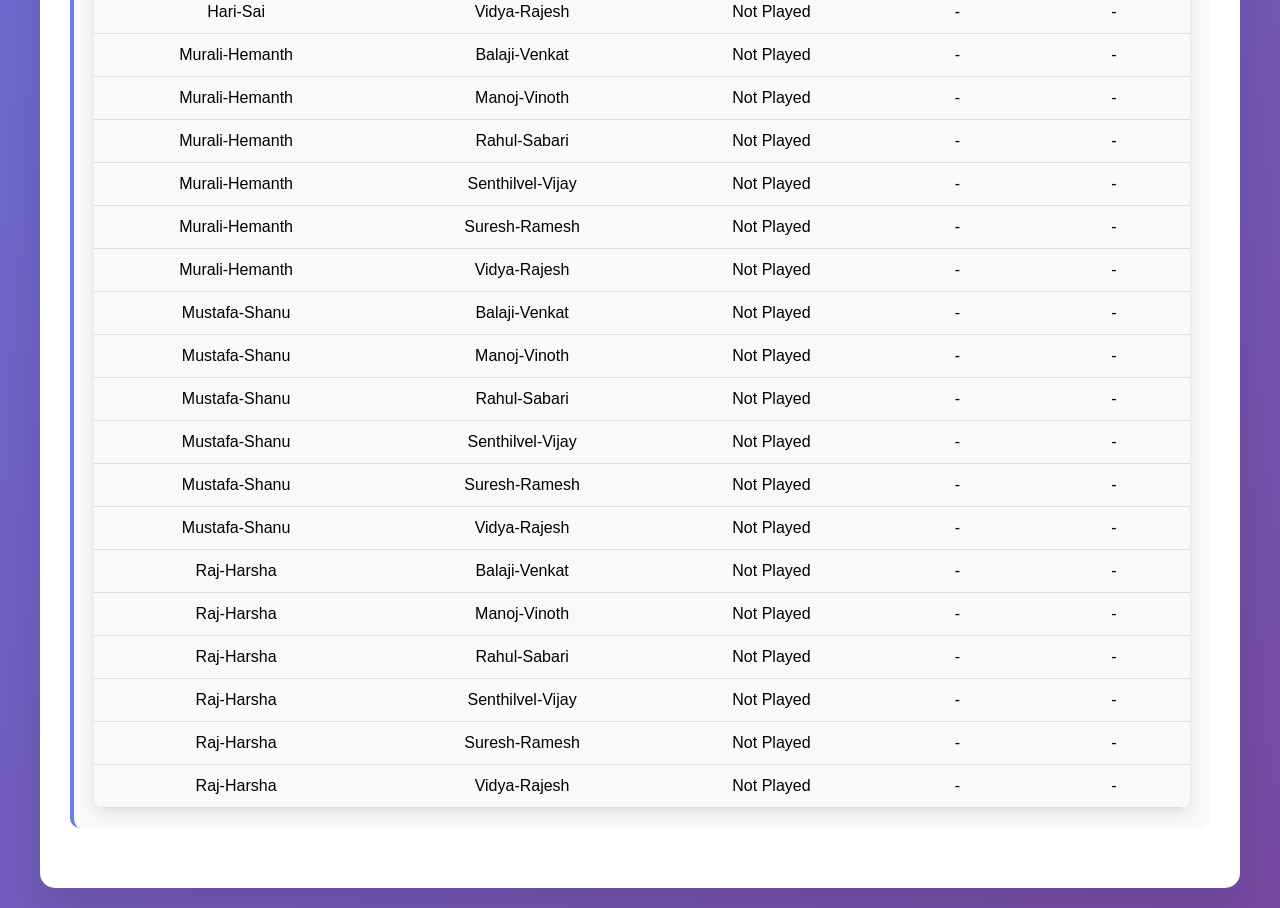
==== commit dd3ac74b: "Working Copy v1" ====
--- a/index.html
+++ b/index.html
@@ -1,9 +1,8 @@
-<!DOCTYPE html>
 <html lang="en">
 <head>
     <meta charset="UTF-8">
     <meta name="viewport" content="width=device-width, initial-scale=1.0">
-    <title>Badminton Tournament Manager</title>
+    <title>BadmintoN Tournament Manager</title>
     <style>
         * {
             margin: 0;
@@ -247,7 +246,7 @@
 </head>
 <body>
     <div class="container">
-        <h1>🏸 Badminton Tournament Manager</h1>
+        <h1>🏸 BadmintoN Tournament Manager</h1>
         
         <!-- Teams Display -->
         <div class="teams-setup">
@@ -350,6 +349,7 @@
                 The following teams are tied and need to play additional matches to determine final rankings for top 8 positions:
             </p>
             <div id="tieBreakerMatches"></div>
+            <button onclick="submitAllTieBreakers()">Submit All Tie-Breakers</button>
         </div>
         
         <!-- Knockout Stage -->
@@ -385,973 +385,7 @@
         </div>
     </div>
 
-    <script>
-        // Tournament data
-        const groupA = ['Ashok-Uday', 'Althaf-Ravi', 'Hari-Sai', 'Murali-Hemanth', 'Mustafa-Shanu', 'Raj-Harsha'];
-        const groupB = ['Balaji-Venkat', 'Manoj-Vinoth', 'Rahul-Sabari', 'Senthilvel-Vijay', 'Suresh-Ramesh', 'Vidya-Rajesh'];
+     <script src="script.js"></script>
 
-        let matchResults = [];
-        let teamStats = {};
-        let tieBreakerResults = [];
-        let tieBreakerProcessed = false;
-        let knockoutResults = {
-            quarterfinals: [],
-            semifinals: [],
-            final: null,
-            thirdPlace: null
-        };
-
-        // Initialize
-        function init() {
-            // Initialize team stats
-            [...groupA, ...groupB].forEach(team => {
-                teamStats[team] = {
-                    wins: 0,
-                    totalPoints: 0,
-                    gamesPlayed: 0,
-                    opponents: [],
-                    headToHeadWinner: false,
-                    tieBreakerWinner: false,
-                    tieBreakerRank: null,
-                    group: groupA.includes(team) ? 'A' : 'B'
-                };
-            });
-            
-            populateTeamLists();
-            populateDropdowns();
-            updateMatchStatusTable();
-        }
-
-        function populateTeamLists() {
-            const groupAList = document.getElementById('groupAList');
-            const groupBList = document.getElementById('groupBList');
-            
-            groupA.forEach(team => {
-                const li = document.createElement('li');
-                li.textContent = team;
-                groupAList.appendChild(li);
-            });
-            
-            groupB.forEach(team => {
-                const li = document.createElement('li');
-                li.textContent = team;
-                groupBList.appendChild(li);
-            });
-        }
-
-        function populateDropdowns() {
-            const teamASelect = document.getElementById('teamA');
-            const teamBSelect = document.getElementById('teamB');
-            
-            groupA.forEach(team => {
-                const option = document.createElement('option');
-                option.value = team;
-                option.textContent = team;
-                teamASelect.appendChild(option);
-            });
-            
-            groupB.forEach(team => {
-                const option = document.createElement('option');
-                option.value = team;
-                option.textContent = team;
-                teamBSelect.appendChild(option);
-            });
-            
-            updateAvailableMatches();
-        }
-
-        function updateAvailableMatches() {
-            const teamASelect = document.getElementById('teamA');
-            const teamBSelect = document.getElementById('teamB');
-            
-            // Get all played matches
-            const playedMatches = matchResults.map(match => `${match.teamA}-${match.teamB}`);
-            
-            // Update options based on available matches
-            Array.from(teamASelect.options).forEach(option => {
-                if (option.value) {
-                    const hasAvailableOpponent = groupB.some(teamB => {
-                        const matchKey = `${option.value}-${teamB}`;
-                        return !playedMatches.includes(matchKey);
-                    });
-                    option.disabled = !hasAvailableOpponent;
-                }
-            });
-            
-            updateTeamBOptions();
-        }
-
-        function updateTeamBOptions() {
-            const teamASelect = document.getElementById('teamA');
-            const teamBSelect = document.getElementById('teamB');
-            const selectedTeamA = teamASelect.value;
-            
-            if (!selectedTeamA) return;
-            
-            const playedMatches = matchResults.map(match => `${match.teamA}-${match.teamB}`);
-            
-            Array.from(teamBSelect.options).forEach(option => {
-                if (option.value) {
-                    const matchKey = `${selectedTeamA}-${option.value}`;
-                    option.disabled = playedMatches.includes(matchKey);
-                }
-            });
-        }
-
-        // Generate all possible matches
-        function getAllPossibleMatches() {
-            const allMatches = [];
-            groupA.forEach(teamA => {
-                groupB.forEach(teamB => {
-                    allMatches.push({ teamA, teamB });
-                });
-            });
-            return allMatches;
-        }
-
-        // Update match status table
-        function updateMatchStatusTable() {
-            const tbody = document.getElementById('matchStatusBody');
-            if (!tbody) return;
-            
-            tbody.innerHTML = '';
-            
-            const allMatches = getAllPossibleMatches();
-            const playedMatches = matchResults.map(match => `${match.teamA}-${match.teamB}`);
-            
-            // Separate remaining and played matches
-            const remainingMatches = allMatches.filter(match => 
-                !playedMatches.includes(`${match.teamA}-${match.teamB}`)
-            );
-            
-            const playedMatchesData = matchResults.slice();
-            
-            // Add remaining matches first
-            remainingMatches.forEach(match => {
-                const row = tbody.insertRow();
-                row.classList.add('remaining-match');
-                row.insertCell(0).textContent = match.teamA;
-                row.insertCell(1).textContent = match.teamB;
-                row.insertCell(2).textContent = 'Not Played';
-                row.insertCell(3).textContent = '-';
-                row.insertCell(4).textContent = '-';
-            });
-            
-            // Add separator row if there are both remaining and played matches
-            if (remainingMatches.length > 0 && playedMatchesData.length > 0) {
-                const separatorRow = tbody.insertRow();
-                separatorRow.classList.add('separator-row');
-                separatorRow.innerHTML = '<td colspan="5"><strong>PLAYED MATCHES</strong></td>';
-            }
-            
-            // Add played matches
-            playedMatchesData.forEach((match, index) => {
-                const row = tbody.insertRow();
-                row.classList.add('played-match');
-                row.insertCell(0).textContent = match.teamA;
-                row.insertCell(1).textContent = match.teamB;
-                row.insertCell(2).textContent = `${match.pointsA} - ${match.pointsB}`;
-                row.insertCell(3).textContent = match.winner;
-                
-                const editCell = row.insertCell(4);
-                const editBtn = document.createElement('button');
-                editBtn.innerHTML = '✏️';
-                editBtn.className = 'edit-btn';
-                editBtn.onclick = () => editMatch(index);
-                editBtn.title = 'Edit match result';
-                editCell.appendChild(editBtn);
-            });
-            
-            // Show the table
-            const table = document.getElementById('matchStatusTable');
-            if (table) {
-                table.style.display = 'table';
-            }
-        }
-
-        // Edit match function
-        function editMatch(matchIndex) {
-            const match = matchResults[matchIndex];
-            const newPointsA = prompt(`Enter new points for ${match.teamA}:`, match.pointsA);
-            const newPointsB = prompt(`Enter new points for ${match.teamB}:`, match.pointsB);
-            
-            if (newPointsA === null || newPointsB === null) return;
-            
-            const pointsA = parseInt(newPointsA);
-            const pointsB = parseInt(newPointsB);
-            
-            if (isNaN(pointsA) || isNaN(pointsB)) {
-                alert('Please enter valid numbers');
-                return;
-            }
-            
-            if (pointsA === pointsB) {
-                alert('Points cannot be equal. One team must win.');
-                return;
-            }
-            
-            // Update the match result
-            const oldPointsA = match.pointsA;
-            const oldPointsB = match.pointsB;
-            const oldWinner = match.winner;
-            
-            match.pointsA = pointsA;
-            match.pointsB = pointsB;
-            match.winner = pointsA > pointsB ? match.teamA : match.teamB;
-            
-            // Update team stats
-            teamStats[match.teamA].totalPoints = teamStats[match.teamA].totalPoints - oldPointsA + pointsA;
-            teamStats[match.teamB].totalPoints = teamStats[match.teamB].totalPoints - oldPointsB + pointsB;
-            
-            // Update wins
-            if (oldWinner === match.teamA) {
-                teamStats[match.teamA].wins--;
-            } else {
-                teamStats[match.teamB].wins--;
-            }
-            
-            if (match.winner === match.teamA) {
-                teamStats[match.teamA].wins++;
-            } else {
-                teamStats[match.teamB].wins++;
-            }
-            
-            // Reset tie breaker and head-to-head flags
-            Object.keys(teamStats).forEach(team => {
-                teamStats[team].headToHeadWinner = false;
-                teamStats[team].tieBreakerWinner = false;
-                teamStats[team].tieBreakerRank = null;
-            });
-            
-            // Reset tie breaker processed flag
-            tieBreakerProcessed = false;
-            tieBreakerResults = [];
-            
-            // Clear tie breaker section
-            document.getElementById('tieBreakerSection').style.display = 'none';
-            document.getElementById('tieBreakerMatches').innerHTML = '';
-            
-            // Update displays
-            updateMatchResults();
-            updateRankings();
-            updateMatchStatusTable();
-            
-            // Check if league stage is complete
-            if (matchResults.length === 36) {
-                checkForTieBreakers();
-            }
-        }
-
-        // Add event listener for team A selection
-        document.addEventListener('DOMContentLoaded', function() {
-            const teamASelect = document.getElementById('teamA');
-            if (teamASelect) {
-                teamASelect.addEventListener('change', updateTeamBOptions);
-            }
-        });
-
-        function submitMatch() {
-            const teamA = document.getElementById('teamA').value;
-            const teamB = document.getElementById('teamB').value;
-            const pointsA = parseInt(document.getElementById('pointsA').value) || 0;
-            const pointsB = parseInt(document.getElementById('pointsB').value) || 0;
-            
-            if (!teamA || !teamB) {
-                alert('Please select both teams');
-                return;
-            }
-            
-            if (pointsA === pointsB) {
-                alert('Points cannot be equal. One team must win.');
-                return;
-            }
-            
-            // Check if match already played
-            const matchExists = matchResults.some(match => 
-                (match.teamA === teamA && match.teamB === teamB) ||
-                (match.teamA === teamB && match.teamB === teamA)
-            );
-            
-            if (matchExists) {
-                alert('This match has already been played!');
-                return;
-            }
-            
-            const winner = pointsA > pointsB ? teamA : teamB;
-            
-            // Record match
-            matchResults.push({
-                teamA,
-                teamB,
-                pointsA,
-                pointsB,
-                winner
-            });
-            
-            // Update team stats
-            teamStats[teamA].gamesPlayed++;
-            teamStats[teamB].gamesPlayed++;
-            teamStats[teamA].totalPoints += pointsA;
-            teamStats[teamB].totalPoints += pointsB;
-            teamStats[teamA].opponents.push(teamB);
-            teamStats[teamB].opponents.push(teamA);
-            
-            if (winner === teamA) {
-                teamStats[teamA].wins++;
-            } else {
-                teamStats[teamB].wins++;
-            }
-            
-            // Clear form
-            document.getElementById('pointsA').value = '';
-            document.getElementById('pointsB').value = '';
-            
-            // Update displays
-            updateMatchResults();
-            updateRankings();
-            updateAvailableMatches();
-            updateMatchStatusTable();
-            
-            // Check if league stage is complete
-            if (matchResults.length === 36) { // 6x6 = 36 matches
-                checkForTieBreakers();
-            }
-        }
-
-        function updateMatchResults() {
-            const table = document.getElementById('resultsTable');
-            const tbody = document.getElementById('resultsBody');
-            
-            tbody.innerHTML = '';
-            
-            matchResults.forEach(match => {
-                const row = tbody.insertRow();
-                row.insertCell(0).textContent = match.teamA;
-                row.insertCell(1).textContent = match.teamB;
-                row.insertCell(2).textContent = `${match.pointsA} - ${match.pointsB}`;
-                row.insertCell(3).textContent = match.winner;
-            });
-            
-            document.getElementById('matchResultsSection').style.display = 'block';
-        }
-
-        function updateRankings() {
-            // Sort teams by wins first, then by points, then by tie breaker rank
-            const rankings = Object.entries(teamStats)
-                .sort((a, b) => {
-                    // First by wins
-                    if (b[1].wins !== a[1].wins) return b[1].wins - a[1].wins;
-                    // Then by total points
-                    if (b[1].totalPoints !== a[1].totalPoints) return b[1].totalPoints - a[1].totalPoints;
-                    // Then by tie breaker rank (lower number = better rank)
-                    if (a[1].tieBreakerRank !== null && b[1].tieBreakerRank !== null) {
-                        return a[1].tieBreakerRank - b[1].tieBreakerRank;
-                    }
-                    return 0;
-                });
-            
-            const tbody = document.getElementById('rankingsBody');
-            tbody.innerHTML = '';
-            
-            rankings.forEach((entry, index) => {
-                const row = tbody.insertRow();
-                row.insertCell(0).textContent = index + 1;
-                row.insertCell(1).textContent = entry[0];
-                row.insertCell(2).textContent = entry[1].gamesPlayed;
-                row.insertCell(3).textContent = entry[1].wins;
-                row.insertCell(4).textContent = entry[1].totalPoints;
-                
-                // Add status tags
-                let status = '';
-                if (entry[1].headToHeadWinner) {
-                    status += '<span class="tag head-to-head">Head to Head Winner</span>';
-                }
-                if (entry[1].tieBreakerWinner) {
-                    status += '<span class="tag tie-breaker-tag">Tie Break Winner</span>';
-                }
-                row.insertCell(5).innerHTML = status;
-                
-                // Highlight top 8
-                if (index < 8) {
-                    row.classList.add('top8');
-                }
-            });
-            
-            document.getElementById('rankingsSection').style.display = 'block';
-        }
-
-        function checkForTieBreakers() {
-            // Prevent duplicate processing
-            if (tieBreakerProcessed) {
-                return;
-            }
-            
-            console.log('Checking for tie breakers...');
-            
-            // Reset all flags first
-            Object.keys(teamStats).forEach(team => {
-                teamStats[team].headToHeadWinner = false;
-                teamStats[team].tieBreakerWinner = false;
-                teamStats[team].tieBreakerRank = null;
-            });
-            
-            const rankings = Object.entries(teamStats)
-                .sort((a, b) => {
-                    if (b[1].wins !== a[1].wins) return b[1].wins - a[1].wins;
-                    if (b[1].totalPoints !== a[1].totalPoints) return b[1].totalPoints - a[1].totalPoints;
-                    return 0;
-                });
-            
-            console.log('Current rankings:', rankings.map((r, i) => `${i+1}. ${r[0]} (W:${r[1].wins}, P:${r[1].totalPoints})`));
-            
-            // NEW LOGIC: Only check ties that affect top 8 positions AND involve same-group teams
-            const tiedGroups = [];
-            let i = 0;
-            while (i < rankings.length) {
-                let currentGroup = [rankings[i][0]];
-                let j = i + 1;
-                
-                while (j < rankings.length && 
-                       rankings[j][1].wins === rankings[i][1].wins && 
-                       rankings[j][1].totalPoints === rankings[i][1].totalPoints) {
-                    currentGroup.push(rankings[j][0]);
-                    j++;
-                }
-                
-                if (currentGroup.length > 1) {
-                    const startPosition = i + 1;
-                    const endPosition = j;
-                    
-                    // Only need tie-breaker if:
-                    // 1. The tie crosses the top 8 boundary (positions 8-9)
-                    // 2. OR teams from the same group are involved in positions that could affect top 8
-                    const crossesTop8Boundary = startPosition <= 8 && endPosition > 8;
-                    const hasSameGroupTeams = checkSameGroupInTie(currentGroup);
-                    const affectsTop8 = startPosition <= 10; // Check a bit beyond top 8 to be safe
-                    
-                    console.log(`Tied group at positions ${startPosition}-${endPosition}: ${currentGroup.join(', ')}`);
-                    console.log(`Crosses top 8 boundary: ${crossesTop8Boundary}, Has same group teams: ${hasSameGroupTeams}, Affects top 8: ${affectsTop8}`);
-                    
-                    if (affectsTop8 && (crossesTop8Boundary || hasSameGroupTeams)) {
-                        console.log(`Processing tie-breaker for: ${currentGroup.join(', ')}`);
-                        
-                        const resolved = resolveByHeadToHead(currentGroup);
-                        if (!resolved) {
-                            tiedGroups.push({
-                                teams: currentGroup,
-                                positions: currentGroup.map(team => 
-                                    rankings.findIndex(entry => entry[0] === team) + 1
-                                ),
-                                startPos: startPosition
-                            });
-                        } else {
-                            console.log(`Resolved by head-to-head: ${currentGroup.join(', ')}`);
-                        }
-                    } else {
-                        console.log(`Skipping tie-breaker (doesn't affect top 8 qualification): ${currentGroup.join(', ')}`);
-                    }
-                }
-                
-                i = j;
-            }
-            
-            if (tiedGroups.length === 0) {
-                console.log('No tie breakers needed, starting knockout stage');
-                updateRankings();
-                startKnockoutStage();
-            } else {
-                console.log(`Creating ${tiedGroups.length} tie-breaker(s)`);
-                tiedGroups.forEach(group => {
-                    createTieBreaker(group.teams, group.startPos);
-                });
-                tieBreakerProcessed = true;
-            }
-        }
-
-        function checkSameGroupInTie(teams) {
-            const groupATeams = teams.filter(team => teamStats[team].group === 'A');
-            const groupBTeams = teams.filter(team => teamStats[team].group === 'B');
-            return groupATeams.length > 1 || groupBTeams.length > 1;
-        }
-
-        function resolveByHeadToHead(tiedTeams) {
-            // Check if all teams have played each other
-            for (let i = 0; i < tiedTeams.length; i++) {
-                for (let j = i + 1; j < tiedTeams.length; j++) {
-                    const teamA = tiedTeams[i];
-                    const teamB = tiedTeams[j];
-                    
-                    const hasPlayed = matchResults.some(match =>
-                        (match.teamA === teamA && match.teamB === teamB) ||
-                        (match.teamA === teamB && match.teamB === teamA)
-                    );
-                    
-                    if (!hasPlayed) {
-                        return false; // Need tie breaker
-                    }
-                }
-            }
-            
-            // All have played, resolve by head-to-head
-            const h2hStats = {};
-            tiedTeams.forEach(team => {
-                h2hStats[team] = { wins: 0, points: 0 };
-            });
-            
-            matchResults.forEach(match => {
-                if (tiedTeams.includes(match.teamA) && tiedTeams.includes(match.teamB)) {
-                    if (match.winner === match.teamA) {
-                        h2hStats[match.teamA].wins++;
-                    } else {
-                        h2hStats[match.teamB].wins++;
-                    }
-                    h2hStats[match.teamA].points += match.pointsA;
-                    h2hStats[match.teamB].points += match.pointsB;
-                }
-            });
-            
-            // Sort by head-to-head performance
-            const h2hRanked = Object.entries(h2hStats)
-                .sort((a, b) => {
-                    if (b[1].wins !== a[1].wins) return b[1].wins - a[1].wins;
-                    return b[1].points - a[1].points;
-                });
-            
-            // Check if head-to-head actually resolves the tie
-            let isResolved = true;
-            for (let i = 0; i < h2hRanked.length - 1; i++) {
-                if (h2hRanked[i][1].wins === h2hRanked[i+1][1].wins && 
-                    h2hRanked[i][1].points === h2hRanked[i+1][1].points) {
-                    isResolved = false;
-                    break;
-                }
-            }
-            
-            if (isResolved) {
-                // Mark teams as head-to-head winners (all but the last one get the tag)
-                for (let i = 0; i < h2hRanked.length - 1; i++) {
-                    teamStats[h2hRanked[i][0]].headToHeadWinner = true;
-                }
-                return true;
-            }
-            
-            return false; // Still tied, need tie breaker
-        }
-
-        function createTieBreaker(tiedTeams, startPosition) {
-            document.getElementById('tieBreakerSection').style.display = 'block';
-            
-            const container = document.getElementById('tieBreakerMatches');
-            if (container.children.length === 0) {
-                container.innerHTML = '';
-            }
-            
-            // Add title showing what positions are being decided
-            const titleDiv = document.createElement('div');
-            titleDiv.innerHTML = `<h3>Tie Breaker for positions ${startPosition} to ${startPosition + tiedTeams.length - 1}</h3>`;
-            titleDiv.style.marginBottom = '20px';
-            container.appendChild(titleDiv);
-            
-            // Create tie breaker matches (round robin between tied teams)
-            tiedTeams.forEach((teamA, i) => {
-                tiedTeams.slice(i + 1).forEach(teamB => {
-                    const matchDiv = document.createElement('div');
-                    matchDiv.className = 'knockout-match';
-                    matchDiv.innerHTML = `
-                        <span>${teamA} vs ${teamB}</span>
-                        <div>
-                            <input type="number" id="tie_${teamA.replace(/[^a-zA-Z0-9]/g, '_')}_${teamB.replace(/[^a-zA-Z0-9]/g, '_')}_A" placeholder="${teamA} points" min="0">
-                            <input type="number" id="tie_${teamA.replace(/[^a-zA-Z0-9]/g, '_')}_${teamB.replace(/[^a-zA-Z0-9]/g, '_')}_B" placeholder="${teamB} points" min="0">
-                            <button onclick="submitTieBreaker('${teamA}', '${teamB}', ${JSON.stringify(tiedTeams).replace(/"/g, '&quot;')})">Submit</button>
-                        </div>
-                    `;
-                    container.appendChild(matchDiv);
-                });
-            });
-        }
-
-        function submitTieBreaker(teamA, teamB, tiedTeams) {
-            const teamAId = teamA.replace(/[^a-zA-Z0-9]/g, '_');
-            const teamBId = teamB.replace(/[^a-zA-Z0-9]/g, '_');
-            
-            const pointsA = parseInt(document.getElementById(`tie_${teamAId}_${teamBId}_A`).value) || 0;
-            const pointsB = parseInt(document.getElementById(`tie_${teamAId}_${teamBId}_B`).value) || 0;
-            
-            if (pointsA === pointsB) {
-                alert('Tie breaker cannot end in a tie!');
-                return;
-            }
-            
-            const winner = pointsA > pointsB ? teamA : teamB;
-            
-            tieBreakerResults.push({
-                teamA,
-                teamB,
-                pointsA,
-                pointsB,
-                winner
-            });
-            
-            // Disable the match inputs
-            document.getElementById(`tie_${teamAId}_${teamBId}_A`).disabled = true;
-            document.getElementById(`tie_${teamAId}_${teamBId}_B`).disabled = true;
-            
-            // Check if all tie breakers are complete for this group
-            const totalTieBreakersNeeded = (tiedTeams.length * (tiedTeams.length - 1)) / 2;
-            const completedTieBreakers = tieBreakerResults.filter(tb => 
-                tiedTeams.includes(tb.teamA) && tiedTeams.includes(tb.teamB)
-            ).length;
-            
-            if (completedTieBreakers === totalTieBreakersNeeded) {
-                // Calculate tie breaker standings
-                const tbStats = {};
-                tiedTeams.forEach(team => {
-                    tbStats[team] = { wins: 0, points: 0 };
-                });
-                
-                tieBreakerResults.forEach(tb => {
-                    if (tiedTeams.includes(tb.teamA) && tiedTeams.includes(tb.teamB)) {
-                        if (tb.winner === tb.teamA) {
-                            tbStats[tb.teamA].wins++;
-                        } else {
-                            tbStats[tb.teamB].wins++;
-                        }
-                        tbStats[tb.teamA].points += tb.pointsA;
-                        tbStats[tb.teamB].points += tb.pointsB;
-                    }
-                });
-                
-                // Sort by tie breaker performance
-                const tbRanked = Object.entries(tbStats)
-                    .sort((a, b) => {
-                        if (b[1].wins !== a[1].wins) return b[1].wins - a[1].wins;
-                        return b[1].points - a[1].points;
-                    });
-                
-                // Assign tie breaker ranks and mark winners
-                tbRanked.forEach(([team], index) => {
-                    teamStats[team].tieBreakerRank = index;
-                    if (index < tbRanked.length - 1) {
-                        teamStats[team].tieBreakerWinner = true;
-                    }
-                });
-                
-                updateRankings();
-                
-                setTimeout(() => {
-                    // Check if there are more ties to resolve
-                    const stillTied = checkForMoreTies();
-                    if (!stillTied) {
-                        startKnockoutStage();
-                    }
-                }, 1000);
-            } else {
-                updateRankings();
-            }
-        }
-
-        function checkForMoreTies() {
-            const rankings = Object.entries(teamStats)
-                .sort((a, b) => {
-                    if (b[1].wins !== a[1].wins) return b[1].wins - a[1].wins;
-                    if (b[1].totalPoints !== a[1].totalPoints) return b[1].totalPoints - a[1].totalPoints;
-                    if (a[1].tieBreakerRank !== null && b[1].tieBreakerRank !== null) {
-                        return a[1].tieBreakerRank - b[1].tieBreakerRank;
-                    }
-                    return 0;
-                });
-            
-            // Check if there are still ties affecting top 8
-            for (let i = 0; i < Math.min(10, rankings.length - 1); i++) {
-                const current = rankings[i][1];
-                const next = rankings[i + 1][1];
-                
-                if (current.wins === next.wins && 
-                    current.totalPoints === next.totalPoints &&
-                    current.tieBreakerRank === next.tieBreakerRank) {
-                    // Check if this tie affects top 8 and involves same group
-                    if (i < 8 || i + 1 === 8) {
-                        const tiedTeams = [rankings[i][0]];
-                        let j = i + 1;
-                        while (j < rankings.length && 
-                               rankings[j][1].wins === current.wins &&
-                               rankings[j][1].totalPoints === current.totalPoints &&
-                               rankings[j][1].tieBreakerRank === current.tieBreakerRank) {
-                            tiedTeams.push(rankings[j][0]);
-                            j++;
-                        }
-                        
-                        if (checkSameGroupInTie(tiedTeams)) {
-                            tieBreakerProcessed = false;
-                            checkForTieBreakers();
-                            return true;
-                        }
-                    }
-                }
-            }
-            
-            return false;
-        }
-
-        function startKnockoutStage() {
-            const rankings = Object.entries(teamStats)
-                .sort((a, b) => {
-                    if (b[1].wins !== a[1].wins) return b[1].wins - a[1].wins;
-                    if (b[1].totalPoints !== a[1].totalPoints) return b[1].totalPoints - a[1].totalPoints;
-                    if (a[1].tieBreakerRank !== null && b[1].tieBreakerRank !== null) {
-                        return a[1].tieBreakerRank - b[1].tieBreakerRank;
-                    }
-                    return 0;
-                });
-            
-            const top8 = rankings.slice(0, 8).map(entry => entry[0]);
-            
-            console.log('Starting knockout stage with top 8:', top8);
-            
-            document.getElementById('knockoutSection').style.display = 'block';
-            document.getElementById('leagueSection').style.display = 'none';
-            document.getElementById('tieBreakerSection').style.display = 'none';
-            
-            createQuarterfinals(top8);
-        }
-
-        function createQuarterfinals(top8) {
-            const matches = [
-                [top8[0], top8[7]], // 1 vs 8
-                [top8[1], top8[6]], // 2 vs 7
-                [top8[2], top8[5]], // 3 vs 6
-                [top8[3], top8[4]]  // 4 vs 5
-            ];
-            
-            const container = document.getElementById('quarterfinalMatches');
-            container.innerHTML = '';
-            
-            matches.forEach((match, index) => {
-                const matchDiv = document.createElement('div');
-                matchDiv.className = 'knockout-match';
-                matchDiv.innerHTML = `
-                    <span>QF${index + 1}: ${match[0]} vs ${match[1]}</span>
-                    <div>
-                        <input type="number" id="qf_${index}_A" placeholder="${match[0]} points" min="0">
-                        <input type="number" id="qf_${index}_B" placeholder="${match[1]} points" min="0">
-                        <button onclick="submitQuarterfinal(${index}, '${match[0]}', '${match[1]}')">Submit</button>
-                    </div>
-                `;
-                container.appendChild(matchDiv);
-            });
-        }
-
-        function submitQuarterfinal(matchIndex, teamA, teamB) {
-            const pointsA = parseInt(document.getElementById(`qf_${matchIndex}_A`).value) || 0;
-            const pointsB = parseInt(document.getElementById(`qf_${matchIndex}_B`).value) || 0;
-            
-            if (pointsA === pointsB) {
-                alert('Knockout matches cannot end in a tie!');
-                return;
-            }
-            
-            const winner = pointsA > pointsB ? teamA : teamB;
-            
-            knockoutResults.quarterfinals[matchIndex] = {
-                teamA,
-                teamB,
-                pointsA,
-                pointsB,
-                winner
-            };
-            
-            // Disable inputs
-            document.getElementById(`qf_${matchIndex}_A`).disabled = true;
-            document.getElementById(`qf_${matchIndex}_B`).disabled = true;
-            
-            // Check if all quarterfinals are complete
-            if (knockoutResults.quarterfinals.length === 4 && knockoutResults.quarterfinals.every(qf => qf)) {
-                createSemifinals();
-            }
-        }
-
-        function createSemifinals() {
-            document.getElementById('semifinalsSection').style.display = 'block';
-            
-            const winners = knockoutResults.quarterfinals.map(qf => qf.winner);
-            const matches = [
-                [winners[0], winners[2]], // QF1 winner vs QF3 winner
-                [winners[1], winners[3]]  // QF2 winner vs QF4 winner
-            ];
-            
-            const container = document.getElementById('semifinalMatches');
-            container.innerHTML = '';
-            
-            matches.forEach((match, index) => {
-                const matchDiv = document.createElement('div');
-                matchDiv.className = 'knockout-match';
-                matchDiv.innerHTML = `
-                    <span>SF${index + 1}: ${match[0]} vs ${match[1]}</span>
-                    <div>
-                        <input type="number" id="sf_${index}_A" placeholder="${match[0]} points" min="0">
-                        <input type="number" id="sf_${index}_B" placeholder="${match[1]} points" min="0">
-                        <button onclick="submitSemifinal(${index}, '${match[0]}', '${match[1]}')">Submit</button>
-                    </div>
-                `;
-                container.appendChild(matchDiv);
-            });
-        }
-
-        function submitSemifinal(matchIndex, teamA, teamB) {
-            const pointsA = parseInt(document.getElementById(`sf_${matchIndex}_A`).value) || 0;
-            const pointsB = parseInt(document.getElementById(`sf_${matchIndex}_B`).value) || 0;
-            
-            if (pointsA === pointsB) {
-                alert('Knockout matches cannot end in a tie!');
-                return;
-            }
-            
-            const winner = pointsA > pointsB ? teamA : teamB;
-            const loser = pointsA > pointsB ? teamB : teamA;
-            
-            knockoutResults.semifinals[matchIndex] = {
-                teamA,
-                teamB,
-                pointsA,
-                pointsB,
-                winner,
-                loser
-            };
-            
-            // Disable inputs
-            document.getElementById(`sf_${matchIndex}_A`).disabled = true;
-            document.getElementById(`sf_${matchIndex}_B`).disabled = true;
-            
-            // Check if both semifinals are complete
-            if (knockoutResults.semifinals.length === 2 && knockoutResults.semifinals.every(sf => sf)) {
-                createFinals();
-            }
-        }
-
-        function createFinals() {
-            document.getElementById('finalsSection').style.display = 'block';
-            
-            const sf1 = knockoutResults.semifinals[0];
-            const sf2 = knockoutResults.semifinals[1];
-            
-            const container = document.getElementById('finalMatches');
-            container.innerHTML = `
-                <div class="knockout-match">
-                    <span>3rd Place: ${sf1.loser} vs ${sf2.loser}</span>
-                    <div>
-                        <input type="number" id="third_A" placeholder="${sf1.loser} points" min="0">
-                        <input type="number" id="third_B" placeholder="${sf2.loser} points" min="0">
-                        <button onclick="submitThirdPlace('${sf1.loser}', '${sf2.loser}')">Submit</button>
-                    </div>
-                </div>
-                <div class="knockout-match">
-                    <span>Final: ${sf1.winner} vs ${sf2.winner}</span>
-                    <div>
-                        <input type="number" id="final_A" placeholder="${sf1.winner} points" min="0">
-                        <input type="number" id="final_B" placeholder="${sf2.winner} points" min="0">
-                        <button onclick="submitFinal('${sf1.winner}', '${sf2.winner}')">Submit</button>
-                    </div>
-                </div>
-            `;
-        }
-
-        function submitThirdPlace(teamA, teamB) {
-            const pointsA = parseInt(document.getElementById('third_A').value) || 0;
-            const pointsB = parseInt(document.getElementById('third_B').value) || 0;
-            
-            if (pointsA === pointsB) {
-                alert('Knockout matches cannot end in a tie!');
-                return;
-            }
-            
-            const winner = pointsA > pointsB ? teamA : teamB;
-            
-            knockoutResults.thirdPlace = {
-                teamA,
-                teamB,
-                pointsA,
-                pointsB,
-                winner
-            };
-            
-            // Disable inputs
-            document.getElementById('third_A').disabled = true;
-            document.getElementById('third_B').disabled = true;
-            
-            checkTournamentComplete();
-        }
-
-        function submitFinal(teamA, teamB) {
-            const pointsA = parseInt(document.getElementById('final_A').value) || 0;
-            const pointsB = parseInt(document.getElementById('final_B').value) || 0;
-            
-            if (pointsA === pointsB) {
-                alert('Knockout matches cannot end in a tie!');
-                return;
-            }
-            
-            const winner = pointsA > pointsB ? teamA : teamB;
-            const runnerUp = pointsA > pointsB ? teamB : teamA;
-            
-            knockoutResults.final = {
-                teamA,
-                teamB,
-                pointsA,
-                pointsB,
-                winner,
-                runnerUp
-            };
-            
-            // Disable inputs
-            document.getElementById('final_A').disabled = true;
-            document.getElementById('final_B').disabled = true;
-            
-            checkTournamentComplete();
-        }
-
-        function checkTournamentComplete() {
-            if (knockoutResults.final && knockoutResults.thirdPlace) {
-                displayFinalResults();
-            }
-        }
-
-        function displayFinalResults() {
-            const winnerSection = document.getElementById('winnerSection');
-            const resultsDiv = document.getElementById('finalResults');
-            
-            const champion = knockoutResults.final.winner;
-            const runnerUp = knockoutResults.final.runnerUp;
-            const thirdPlace = knockoutResults.thirdPlace.winner;
-            const fourthPlace = knockoutResults.thirdPlace.teamA === thirdPlace ? 
-                knockoutResults.thirdPlace.teamB : knockoutResults.thirdPlace.teamA;
-            
-            resultsDiv.innerHTML = `
-                <div style="margin: 10px 0; font-size: 1.3em;">
-                    🥇 <strong>Champion:</strong> ${champion}
-                </div>
-                <div style="margin: 10px 0; font-size: 1.2em;">
-                    🥈 <strong>Runner-up:</strong> ${runnerUp}
-                </div>
-                <div style="margin: 10px 0; font-size: 1.1em;">
-                    🥉 <strong>3rd Place:</strong> ${thirdPlace}
-                </div>
-                <div style="margin: 10px 0; font-size: 1.0em;">
-                    <strong>4th Place:</strong> ${fourthPlace}
-                </div>
-                <div style="margin-top: 20px; font-size: 0.9em; opacity: 0.8;">
-                    Final Score: ${knockoutResults.final.pointsA} - ${knockoutResults.final.pointsB}<br>
-                    3rd Place Score: ${knockoutResults.thirdPlace.pointsA} - ${knockoutResults.thirdPlace.pointsB}
-                </div>
-            `;
-            
-            winnerSection.style.display = 'block';
-            
-            // Scroll to results
-            winnerSection.scrollIntoView({ behavior: 'smooth' });
-        }
-
-        // Initialize the tournament when the DOM is loaded
-        document.addEventListener('DOMContentLoaded', function() {
-            init();
-        });
-    </script>+</body>
+</html>
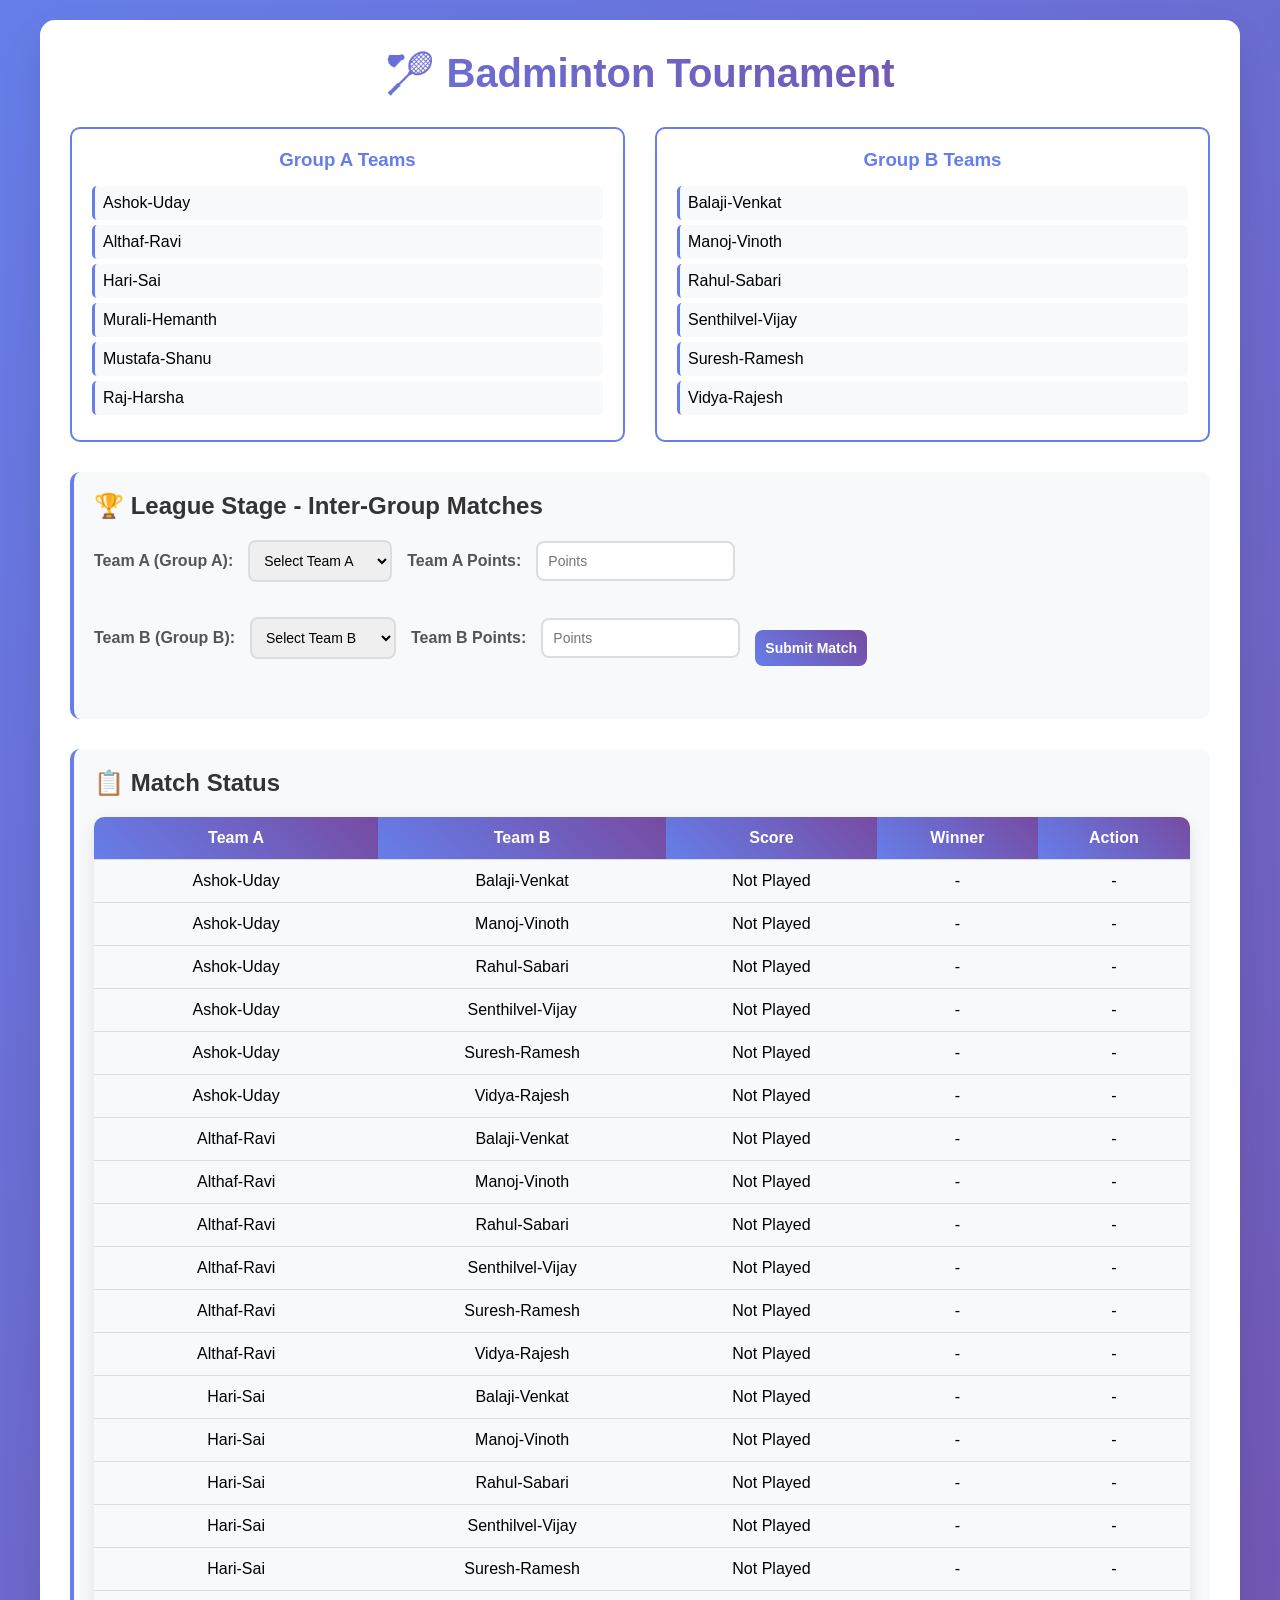
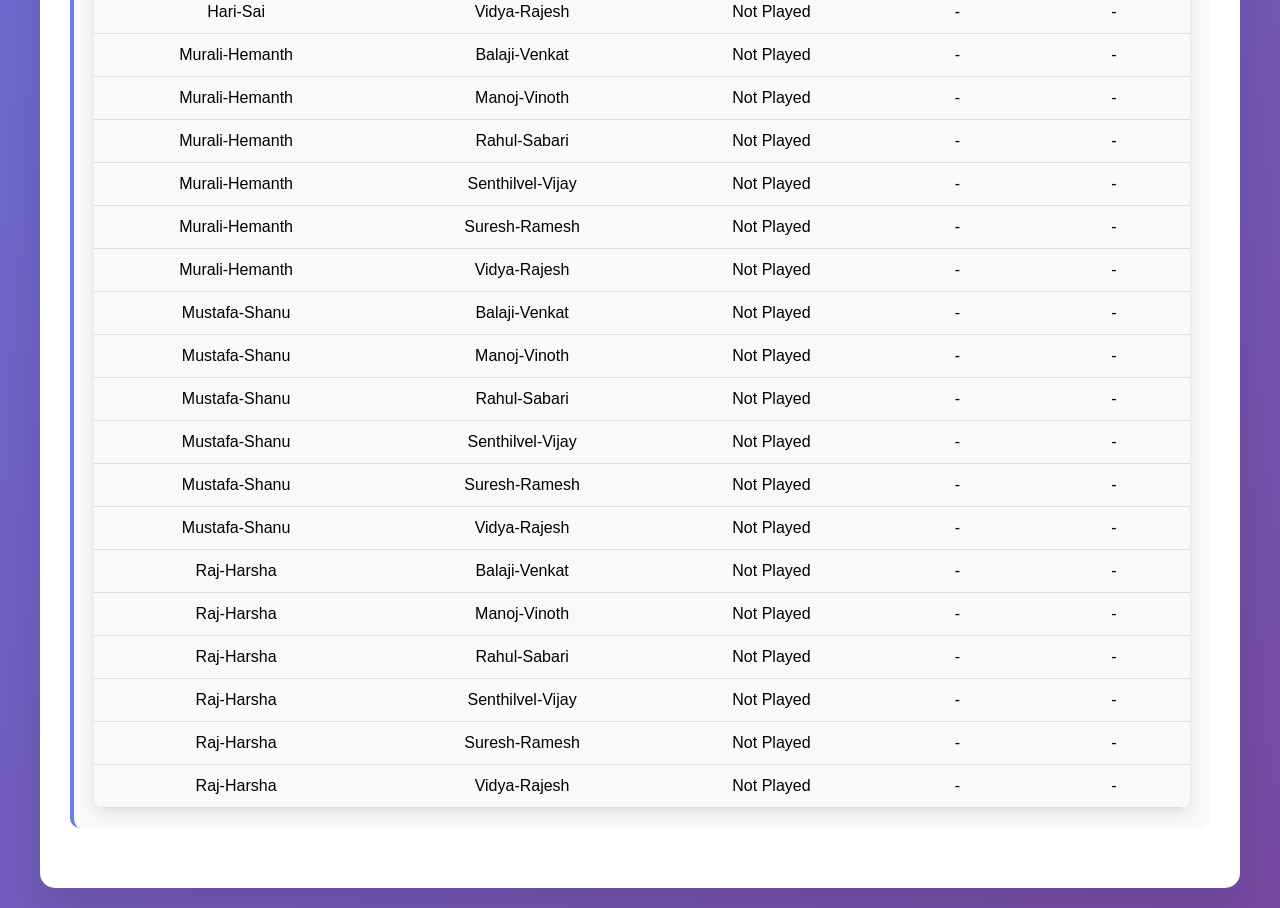
==== commit d4f18f53: "Working Copy" ====
--- a/index.html
+++ b/index.html
@@ -246,7 +246,7 @@
 </head>
 <body>
     <div class="container">
-        <h1>🏸 BadmintoN Tournament Manager</h1>
+        <h1>🏸 Badminton Tournament</h1>
         
         <!-- Teams Display -->
         <div class="teams-setup">
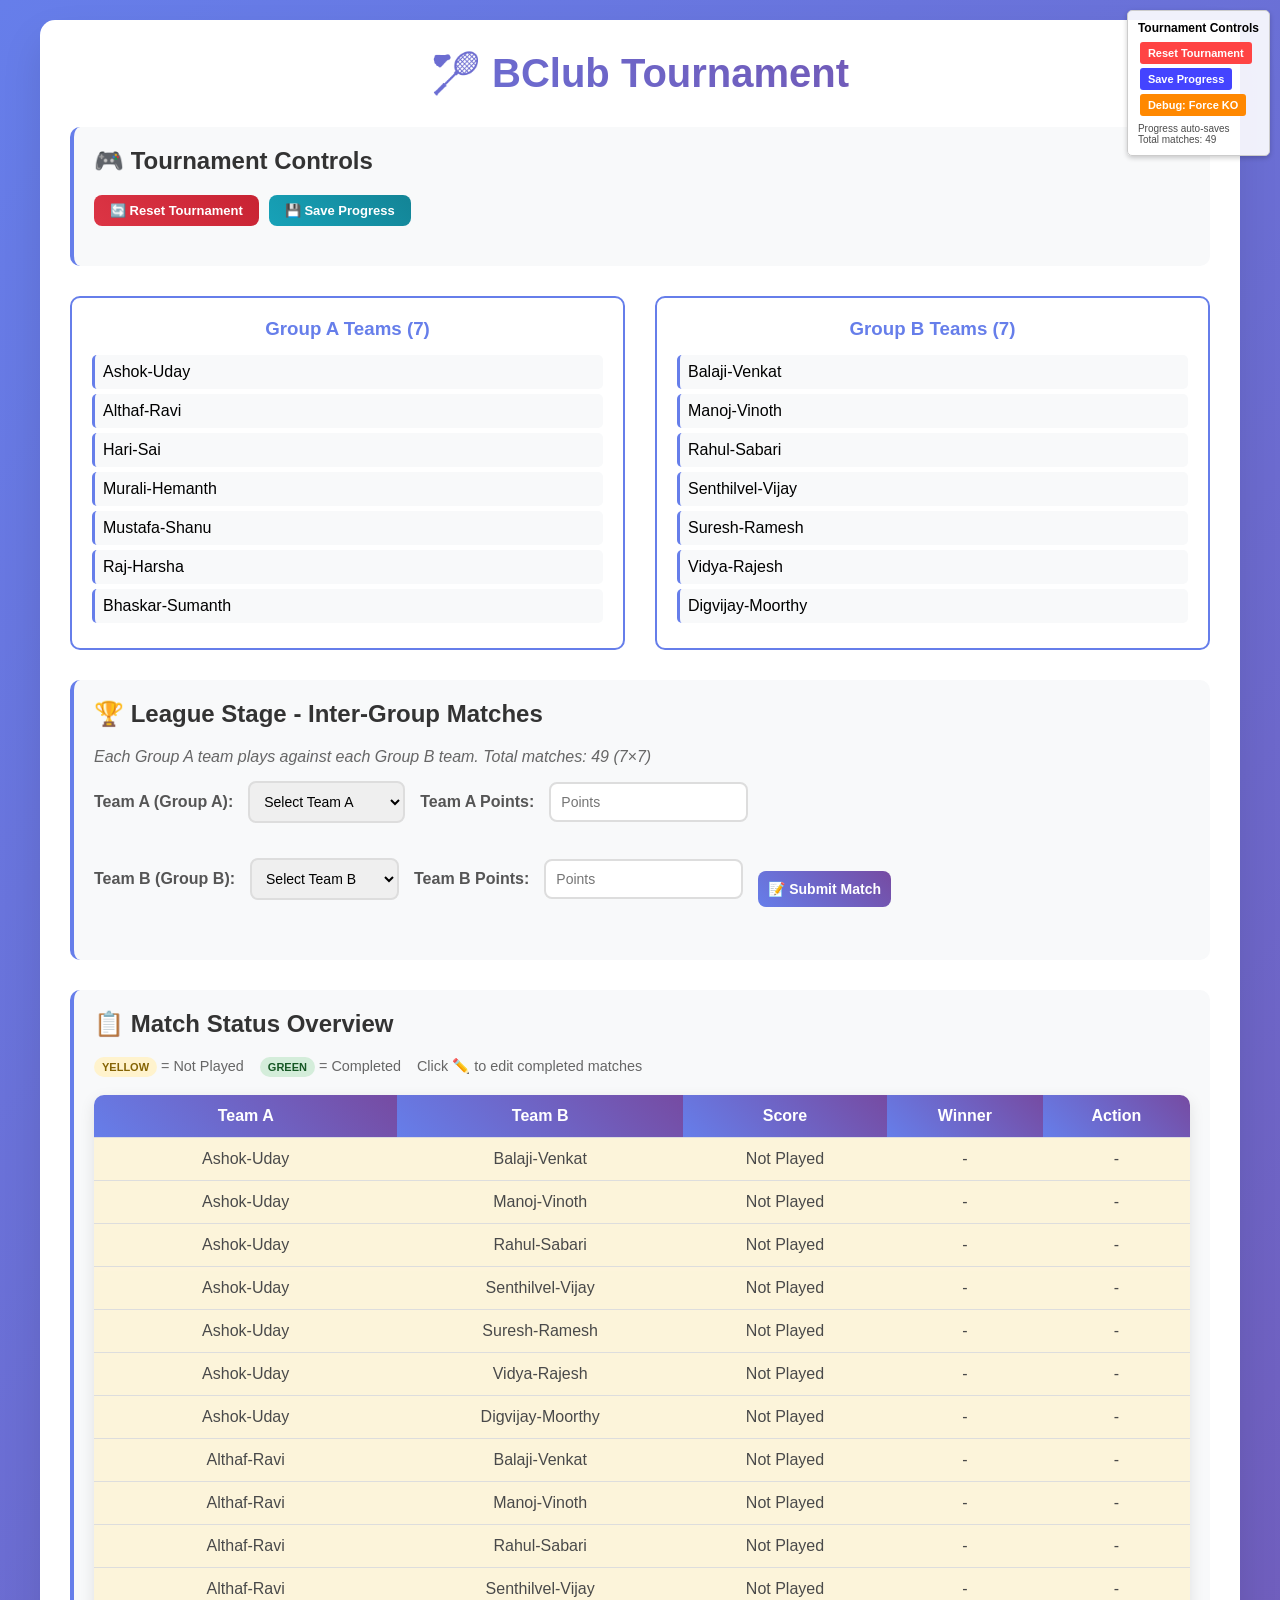
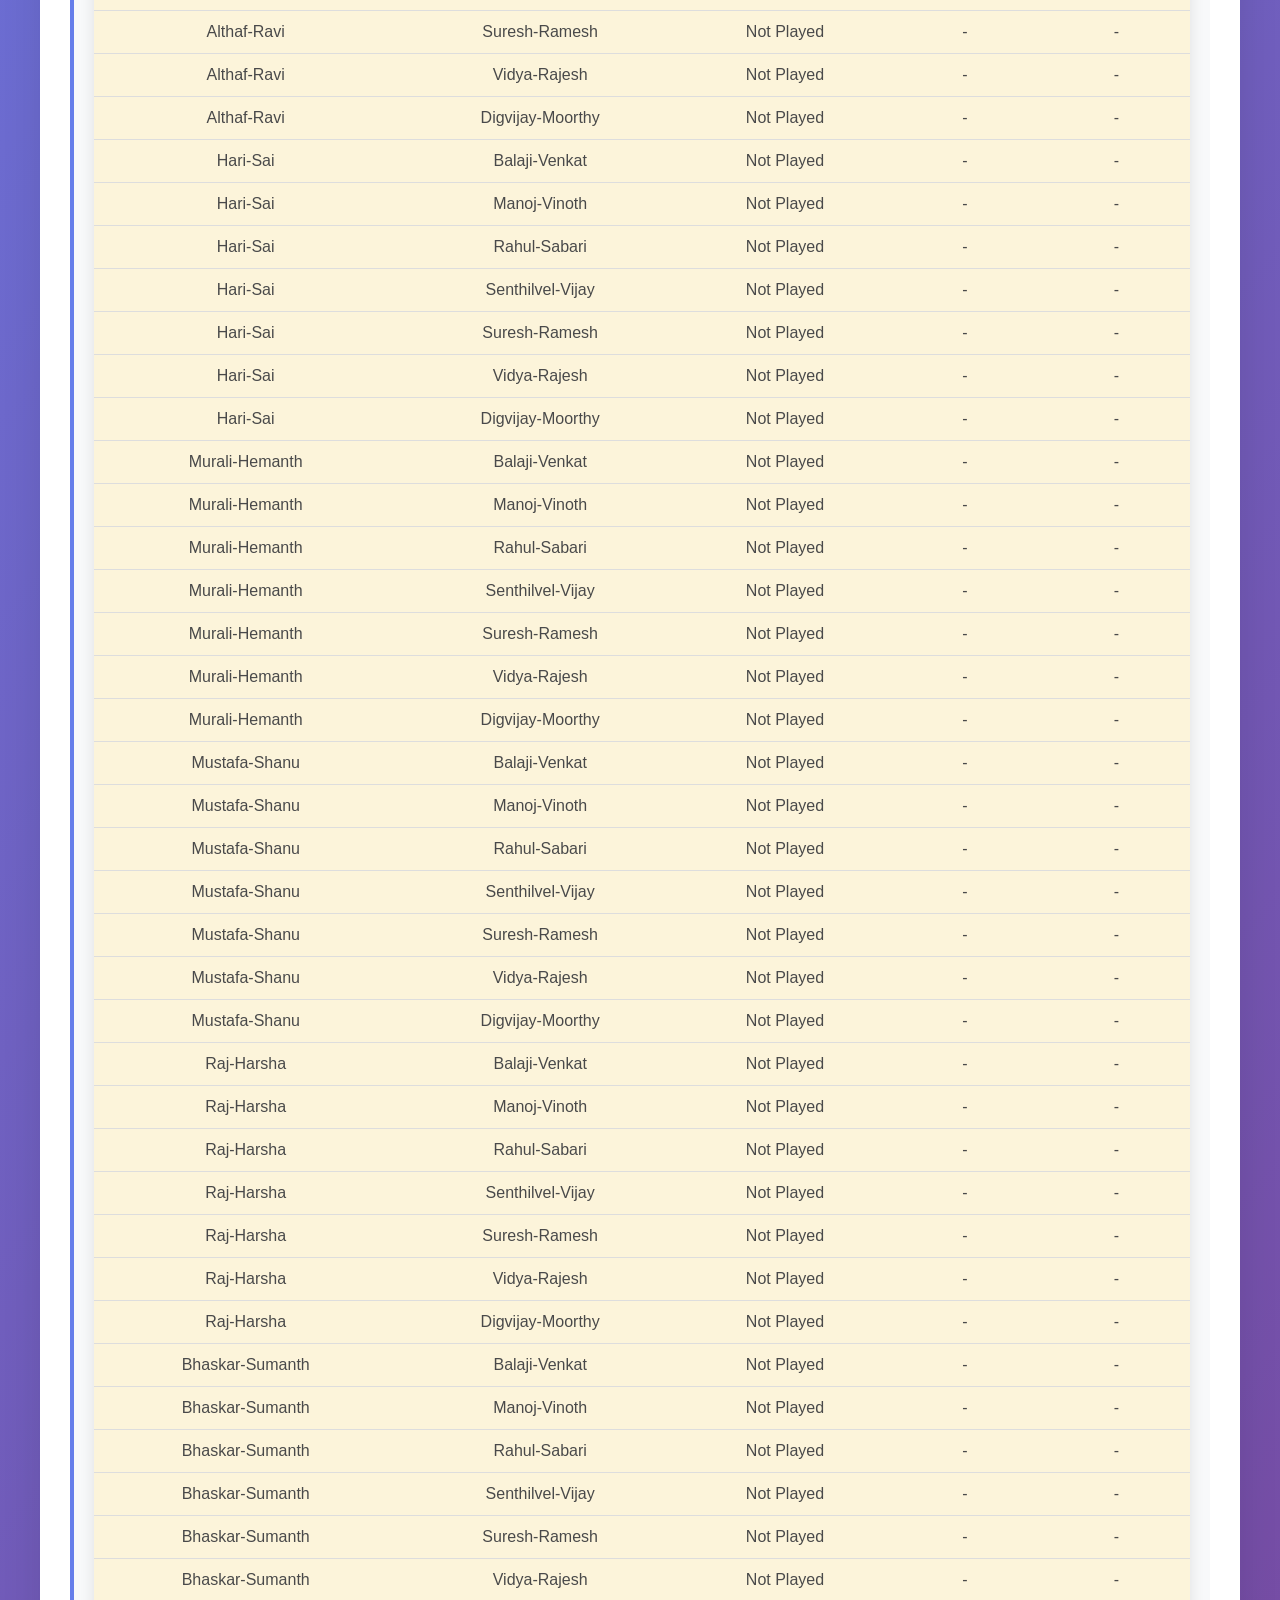
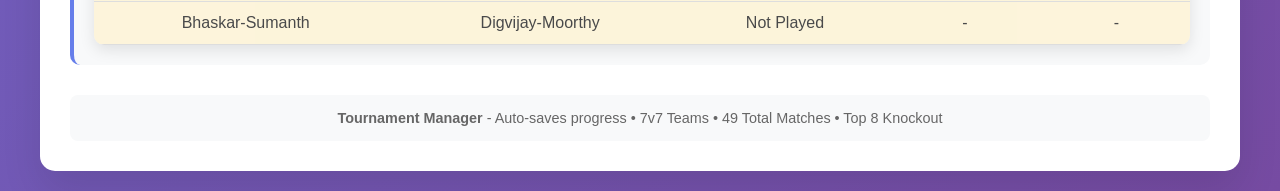
==== commit ad14ab52: "Updated Tested HTML" ====
--- a/index.html
+++ b/index.html
@@ -1,8 +1,9 @@
+<!DOCTYPE html>
 <html lang="en">
 <head>
     <meta charset="UTF-8">
     <meta name="viewport" content="width=device-width, initial-scale=1.0">
-    <title>BadmintoN Tournament Manager</title>
+    <title>Dabidi Dibidi Tournament</title>
     <style>
         * {
             margin: 0;
@@ -141,6 +142,28 @@
             margin: 15px 0;
         }
         
+        .tie-breaker-input-row {
+            display: flex;
+            justify-content: space-between;
+            align-items: center;
+            background: white;
+            padding: 10px 15px;
+            margin: 8px 0;
+            border-radius: 6px;
+            border: 1px solid #ddd;
+        }
+        
+        .tie-breaker-input-row div {
+            display: flex;
+            gap: 10px;
+            align-items: center;
+        }
+        
+        .tie-breaker-input-row input {
+            width: 80px;
+            padding: 5px 8px;
+        }
+        
         .winner-announcement {
             text-align: center;
             padding: 20px;
@@ -216,6 +239,86 @@
             transform: none;
         }
         
+        .remaining-match {
+            background-color: #fff3cd !important;
+            opacity: 0.7;
+        }
+        
+        .played-match {
+            background-color: #d4edda !important;
+        }
+        
+        .separator-row {
+            background-color: #343a40 !important;
+            color: white !important;
+            font-weight: bold;
+        }
+        
+        .separator-row td {
+            text-align: center;
+            font-size: 0.9em;
+        }
+        
+        /* Progress indicator styles */
+        .progress-info {
+            background: linear-gradient(45deg, #28a745, #20c997);
+            color: white;
+            padding: 10px 15px;
+            border-radius: 8px;
+            margin-bottom: 20px;
+            text-align: center;
+            font-weight: bold;
+        }
+        
+        /* Enhanced control buttons */
+        .control-buttons {
+            display: flex;
+            gap: 10px;
+            margin-bottom: 20px;
+            flex-wrap: wrap;
+        }
+        
+        .control-buttons button {
+            padding: 8px 16px;
+            font-size: 13px;
+        }
+        
+        .btn-danger {
+            background: linear-gradient(45deg, #dc3545, #c82333) !important;
+        }
+        
+        .btn-warning {
+            background: linear-gradient(45deg, #fd7e14, #e55a00) !important;
+        }
+        
+        .btn-info {
+            background: linear-gradient(45deg, #17a2b8, #138496) !important;
+        }
+        
+        /* Status indicators */
+        .status-badge {
+            padding: 4px 8px;
+            border-radius: 12px;
+            font-size: 11px;
+            font-weight: bold;
+            text-transform: uppercase;
+        }
+        
+        .status-complete {
+            background: #d4edda;
+            color: #155724;
+        }
+        
+        .status-pending {
+            background: #fff3cd;
+            color: #856404;
+        }
+        
+        .status-active {
+            background: #d1ecf1;
+            color: #0c5460;
+        }
+        
         @media (max-width: 768px) {
             .container {
                 padding: 15px;
@@ -240,22 +343,45 @@
             
             th, td {
                 padding: 8px 4px;
+            }
+            
+            .tie-breaker-input-row {
+                flex-direction: column;
+                gap: 10px;
+                text-align: center;
+            }
+            
+            .control-buttons {
+                flex-direction: column;
             }
         }
     </style>
 </head>
 <body>
     <div class="container">
-        <h1>🏸 Badminton Tournament</h1>
+        <h1>🏸 BClub Tournament </h1>
+        
+        <!-- Control Panel -->
+        <div class="section">
+            <h2>🎮 Tournament Controls</h2>
+            <div class="control-buttons">
+                <button onclick="resetTournament()" class="btn-danger">🔄 Reset Tournament</button>
+                <button onclick="saveToStorage()" class="btn-info">💾 Save Progress</button>
+                <!--button onclick="forceStartKnockouts()" class="btn-warning">⚡ Debug: Force Knockouts</button-->
+            </div>
+            <!--div class="progress-info" id="tournamentProgress">
+                Tournament Progress: Loading...
+            </div-->
+        </div>
         
         <!-- Teams Display -->
         <div class="teams-setup">
             <div class="group">
-                <h3>Group A Teams</h3>
+                <h3>Group A Teams (7)</h3>
                 <ul class="team-list" id="groupAList"></ul>
             </div>
             <div class="group">
-                <h3>Group B Teams</h3>
+                <h3>Group B Teams (7)</h3>
                 <ul class="team-list" id="groupBList"></ul>
             </div>
         </div>
@@ -263,6 +389,9 @@
         <!-- League Stage -->
         <div class="section" id="leagueSection">
             <h2>🏆 League Stage - Inter-Group Matches</h2>
+            <p style="margin-bottom: 15px; color: #666; font-style: italic;">
+                Each Group A team plays against each Group B team. Total matches: 49 (7×7)
+            </p>
             <div class="form-group">
                 <div class="form-group">
                      <label>Team A (Group A):</label>
@@ -284,13 +413,18 @@
                     <input type="number" id="pointsB" min="0" placeholder="Points">
                 </div>
                
-                <button id="Submit" onclick="submitMatch()">Submit Match</button>
+                <button id="Submit" onclick="submitMatch()">📝 Submit Match</button>
             </div>
         </div>
 
         <!-- Match Status Table -->
         <div class="section" id="matchStatusSection">
-            <h2>📋 Match Status</h2>
+            <h2>📋 Match Status Overview</h2>
+            <p style="margin-bottom: 15px; color: #666; font-size: 0.9em;">
+                <span class="status-badge status-pending">Yellow</span> = Not Played &nbsp;&nbsp;
+                <span class="status-badge status-complete">Green</span> = Completed &nbsp;&nbsp;
+                Click ✏️ to edit completed matches
+            </p>
             <table id="matchStatusTable" style="display: none;">
                 <thead>
                     <tr>
@@ -325,7 +459,8 @@
         <div class="section" id="rankingsSection" style="display: none;">
             <h2>📊 Team Rankings</h2>
             <p style="margin-bottom: 15px; color: #666; font-style: italic;">
-                Top 8 teams (highlighted in green) qualify for knockout stage
+                <span class="status-badge status-complete">Top 8 teams</span> (highlighted in green) qualify for knockout stage. 
+                Ranking: 1st by wins, 2nd by total points, 3rd by tie-breakers if needed.
             </p>
             <table id="rankingsTable" class="ranking-table">
                 <thead>
@@ -346,34 +481,44 @@
         <div class="section tie-breaker" id="tieBreakerSection" style="display: none;">
             <h2>⚡ Tie Breaker Matches</h2>
             <p style="margin-bottom: 15px; color: #666;">
-                The following teams are tied and need to play additional matches to determine final rankings for top 8 positions:
+                The following teams are tied and need to play additional matches to determine final rankings for top 8 positions.
+                <strong>These matches cannot end in ties!</strong>
             </p>
             <div id="tieBreakerMatches"></div>
-            <button onclick="submitAllTieBreakers()">Submit All Tie-Breakers</button>
+            <button onclick="submitAllTieBreakers()" style="margin-top: 15px;">🚀 Submit All Tie-Breakers</button>
         </div>
         
         <!-- Knockout Stage -->
         <div class="section" id="knockoutSection" style="display: none;">
             <h2>🥊 Knockout Stage</h2>
+            <p style="margin-bottom: 20px; color: #666; font-style: italic;">
+                Single elimination format. All matches must have a winner (no ties allowed).
+            </p>
             
             <!-- Quarterfinals -->
             <div id="quarterfinalsSection">
-                <h3>Quarterfinals (Top 8 Teams)</h3>
+                <h3>🎯 Quarterfinals (Top 8 Teams)</h3>
                 <p style="margin-bottom: 15px; color: #666; font-size: 0.9em;">
-                    1 vs 8, 2 vs 7, 3 vs 6, 4 vs 5
+                    Seeding: 1st vs 8th, 2nd vs 7th, 3rd vs 6th, 4th vs 5th
                 </p>
                 <div id="quarterfinalMatches"></div>
             </div>
             
             <!-- Semifinals -->
             <div id="semifinalsSection" style="display: none;">
-                <h3>Semifinals</h3>
+                <h3>🔥 Semifinals</h3>
+                <p style="margin-bottom: 15px; color: #666; font-size: 0.9em;">
+                    Winners advance to final, losers play for 3rd place
+                </p>
                 <div id="semifinalMatches"></div>
             </div>
             
             <!-- Finals -->
             <div id="finalsSection" style="display: none;">
-                <h3>3rd Place & Final</h3>
+                <h3>👑 Championship Matches</h3>
+                <p style="margin-bottom: 15px; color: #666; font-size: 0.9em;">
+                    3rd place playoff and championship final
+                </p>
                 <div id="finalMatches"></div>
             </div>
         </div>
@@ -382,8 +527,17 @@
         <div id="winnerSection" style="display: none;" class="winner-announcement">
             <h2>🏆 Tournament Results 🏆</h2>
             <div id="finalResults"></div>
+            <div style="margin-top: 20px; font-size: 0.8em; opacity: 0.9;">
+                Congratulations to all participants! 🎉
+            </div>
+        </div>
+        
+        <!-- Footer Info -->
+        <div style="text-align: center; margin-top: 30px; padding: 15px; background: #f8f9fa; border-radius: 8px; color: #666; font-size: 0.9em;">
+            <strong>Tournament Manager</strong> - Auto-saves progress • 7v7 Teams • 49 Total Matches • Top 8 Knockout
         </div>
     </div>
+
 
      <script src="script.js"></script>
 
